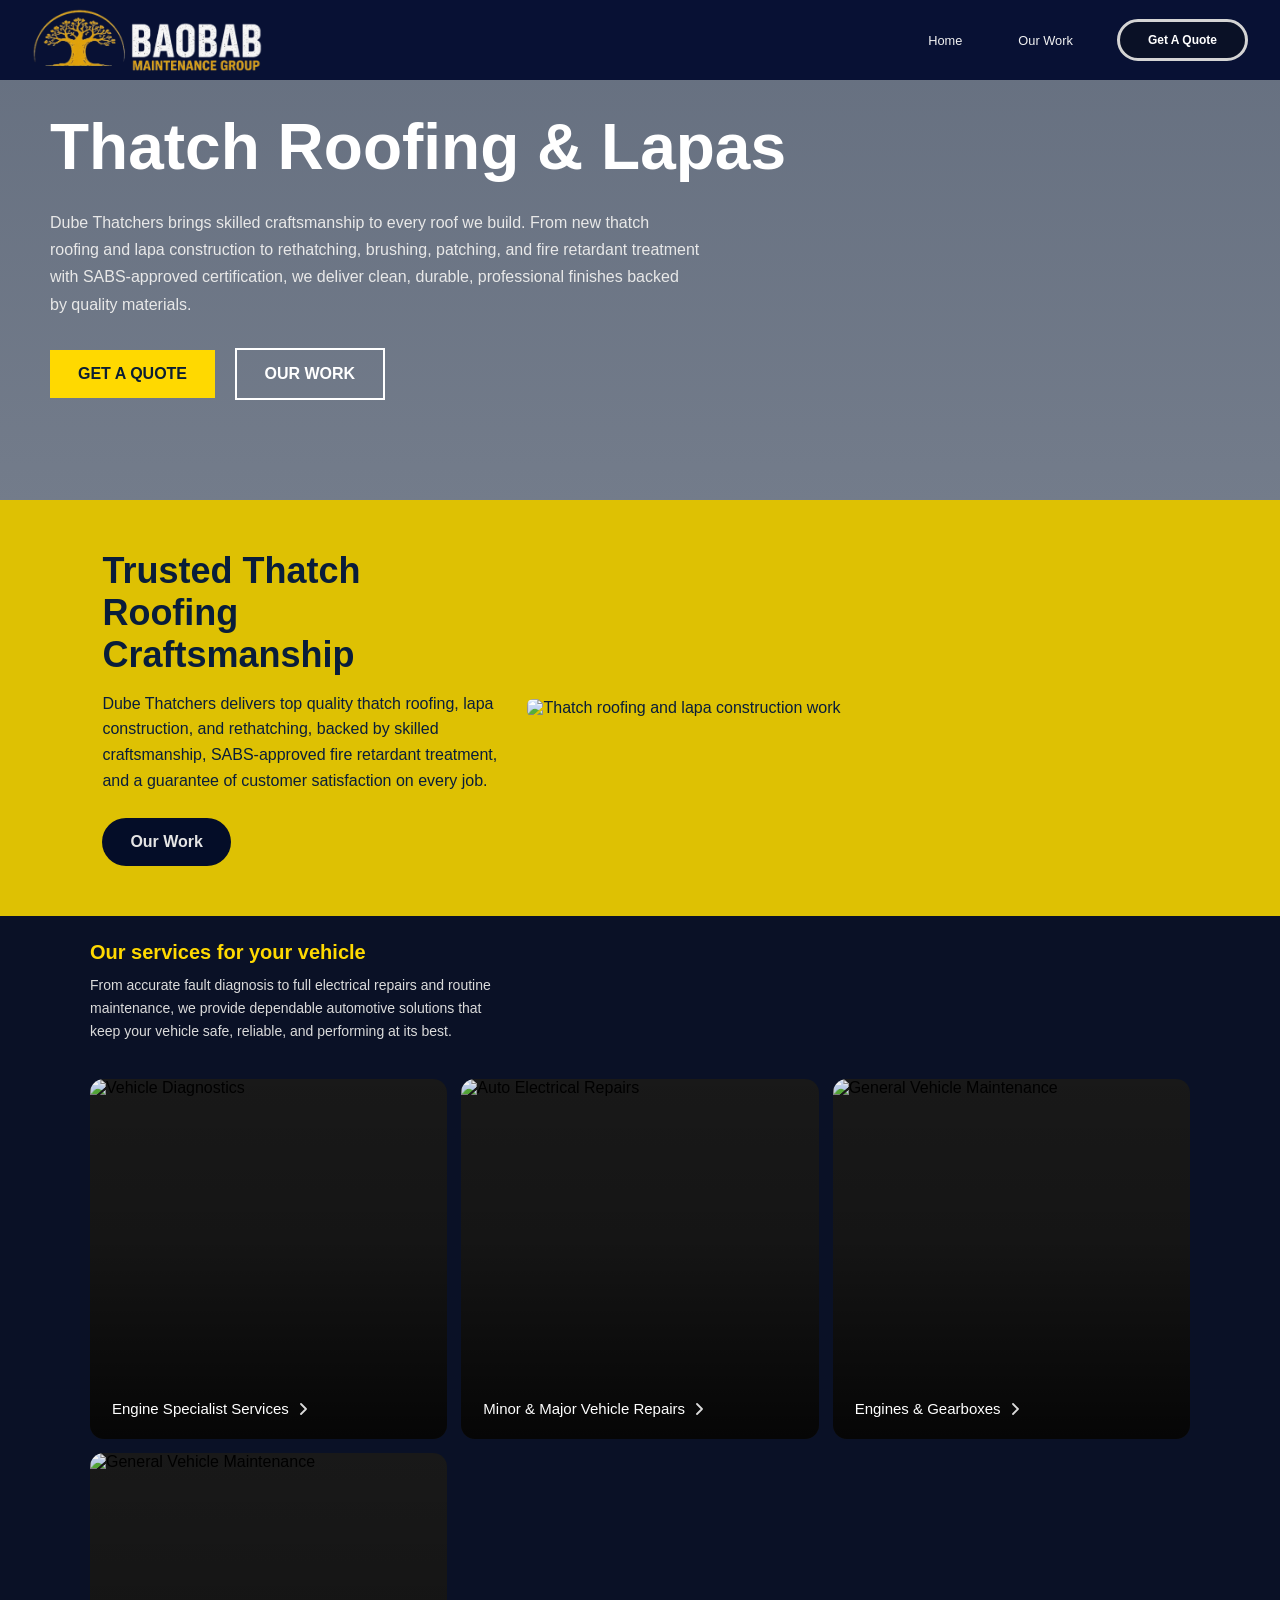
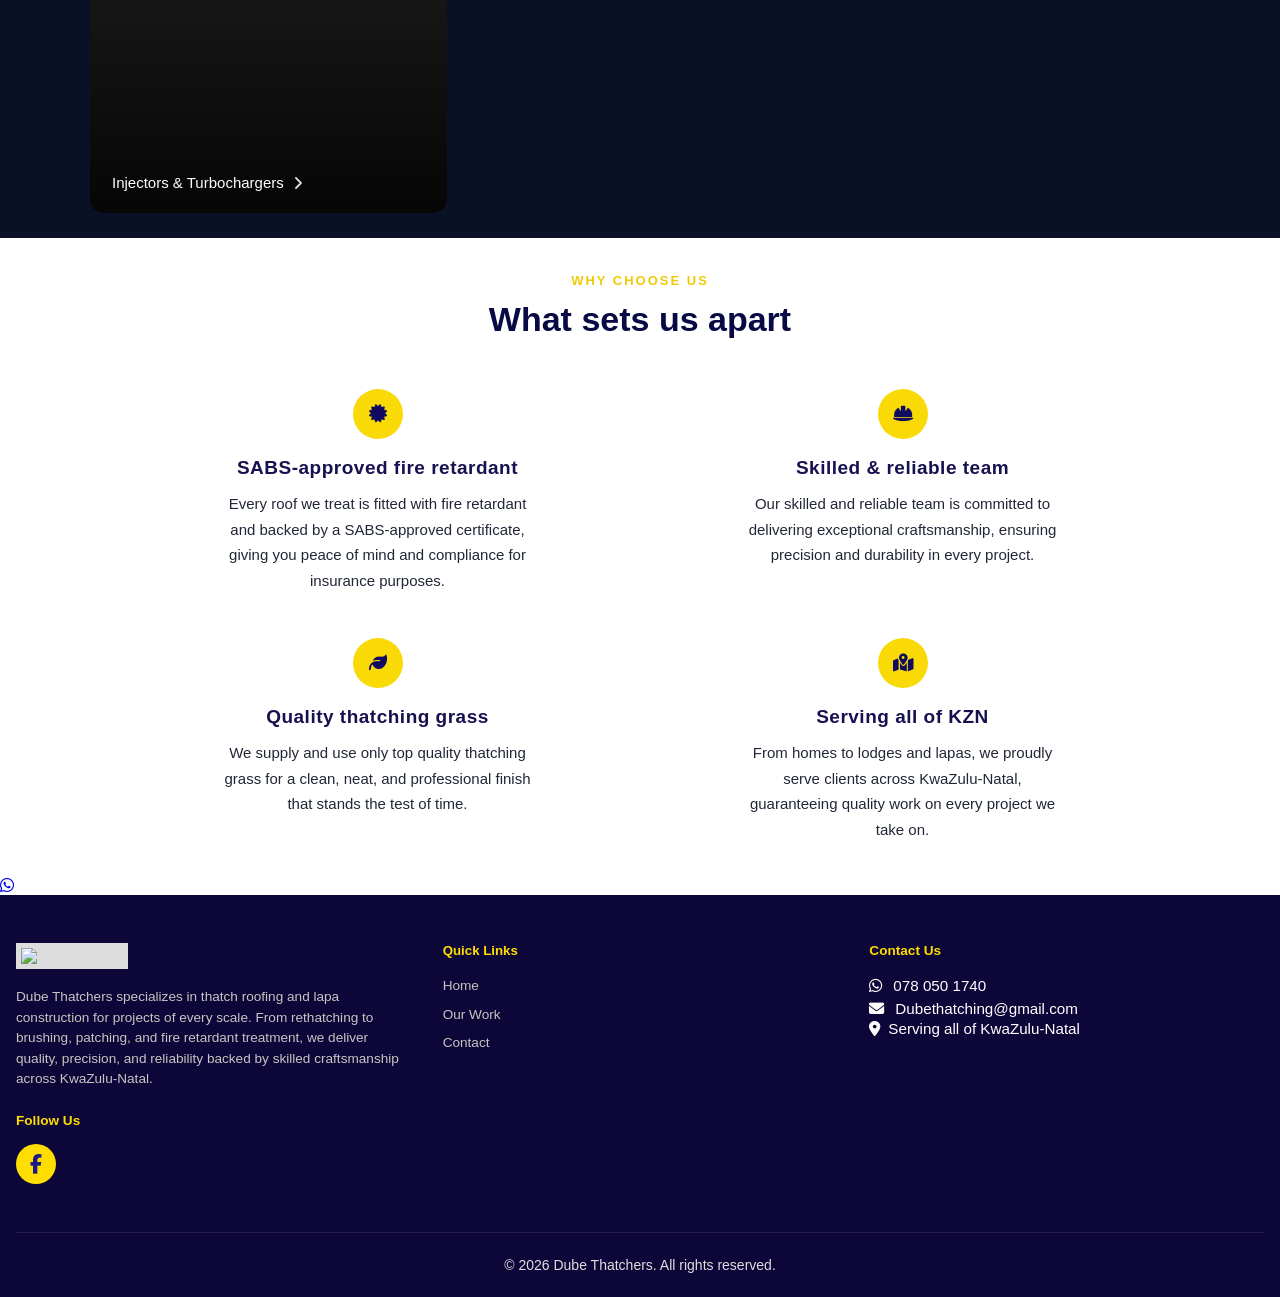
==== index.html @ 826f7431 "hyuw" ====
<!DOCTYPE html>
<html lang="en">
<head>
    <meta charset="UTF-8">
    <meta name="viewport" content="width=device-width, initial-scale=1.0">
    <title>Baobab Maintenance Group| Gauteng </title>
    <link rel="stylesheet" href="https://cdnjs.cloudflare.com/ajax/libs/font-awesome/6.5.0/css/all.min.css">
    <link rel="stylesheet" href="styles.css">
</head>
<body>
 
    <nav>
        <div class="logo">
            <img src="blogo.png" alt="Logo">
            <span class="logo-title"></span>
          </div>
      
        <button class="menu-toggle" id="toggle" aria-label="Toggle menu">
          <span>Menu</span>
          <div class="bars">
            <span></span>
            <span></span>
            <span></span>
          </div>
        </button>
      
        <div class="nav-links" id="navLinks">
           <a href="index.html">Home <i class="fa fa-angle-right"></i></a>
            <a href="services.html">Our Work<i class="fa fa-angle-right"></i></a>
            <div class="nav-cta-wrap">
              <a href="contact.html" class="nav-cta"> Get A Quote </a>
            </div>
          </div>
      </nav>

      



      
      
      <section class="hero">
        <div>
     
      </div>
      
        <h1>Thatch Roofing & Lapas</h1>
        <p>Dube Thatchers brings skilled craftsmanship to every roof we build. From new thatch roofing and lapa construction to rethatching, brushing, patching, and fire retardant treatment with SABS-approved certification, we deliver clean, durable, professional finishes backed by quality materials. </p>
        <div class="hero-btns">
          <a href="contact.html" class="btn btn-fill">GET A QUOTE</a>
          <a href="projects.html" class="btn btn-line">OUR WORK</a>
        </div>
      </section>
      
      <section class="stats">
        <div class="stats-left">
          <h2>Trusted Thatch Roofing Craftsmanship</h2>
          <p>Dube Thatchers delivers top quality thatch roofing, lapa construction, and rethatching, backed by skilled craftsmanship, SABS-approved fire retardant treatment, and a guarantee of customer satisfaction on every job.</p>
          <a href="projects.html" class="btn btn-fill" style="background:#040d28;color:#e5e5e5; border-radius: 25px;;">Our Work</a>
        </div>
        <div class="stats-right">
          <img src="wbg3.webp" alt="Thatch roofing and lapa construction work">
        </div>
      </section>
     














      
  


<style>
    
    
    
    .magic
     {
      
   background: #0a1126;
      padding: 25px 25px;
    }

    .services-section {
      max-width: 1100px;
      margin: 0 auto;
    }

    .services-eyebrow {
      font-size: 11px;
      font-weight: 500;
      letter-spacing: 0.12em;
      text-transform: uppercase;
      color: #5c5c5c;
      margin-bottom: 8px;
    }

    .services-heading {
      font-size: 20px;
      font-weight: 600;
      color: #ffd900;
      margin-bottom: 10px;
    }

    .services-desc {
      font-size: 14px;
      color: #dbdbdb;
      max-width: 420px;
      line-height: 1.65;
      margin-bottom: 36px;
    }

    .cards-grid {
      display: grid;
      grid-template-columns: repeat(3, 1fr);
      gap: 14px;
    }

    .card {
      position: relative;
      border-radius: 14px;
      overflow: hidden;
      height: 360px;
      cursor: pointer;
      background: #1a1a1a;
    }

    .card img {
      width: 100%;
      height: 100%;
      object-fit: cover;
      display: block;
      transition: transform 0.4s ease;
    }

    .card:hover img {
      transform: scale(1.04);
    }

    .card-overlay {
      position: absolute;
      inset: 0;
      background: linear-gradient(
        to top,
        rgba(0, 0, 0, 0.78) 0%,
        rgba(0, 0, 0, 0.20) 55%,
        rgba(0, 0, 0, 0.05) 100%
      );
    }

    .card-label {
      position: absolute;
      bottom: 22px;
      left: 22px;
      right: 22px;
    }

    .card-label span {
      font-size: 15px;
      font-weight: 500;
      color: #fff;
      display: flex;
      align-items: center;
      gap: 6px;
    }

    .card-label span svg {
      flex-shrink: 0;
      opacity: 0.85;  
    }

    /* Responsive */
    @media (max-width: 900px) {
      .cards-grid {
        grid-template-columns: repeat(2, 1fr);
      }
    }

    @media (max-width: 580px) {
      .cards-grid {
        grid-template-columns: 1fr;
      }

      .card {
        height: 230px;
      }

      .services-heading {
        font-size: 22px;
      }
    }

</style>

<div class="magic">
  
      <section class="services-section">
      
        <h2 class="services-heading">Our services for your vehicle</h2>
        <p class="services-desc">From accurate fault diagnosis to full electrical repairs and routine maintenance, we provide dependable automotive solutions that keep your vehicle safe, reliable, and performing at its best.</p>
    
        <div class="cards-grid">
    
          <!-- Card 1 -->
          <div class="card">
            <img src="assets/enginespecialist.jpg" alt="Vehicle Diagnostics" />
            <div class="card-overlay"></div>
            <div class="card-label">
              <span>
                Engine Specialist Services
                <svg width="16" height="16" viewBox="0 0 16 16" fill="none" xmlns="http://www.w3.org/2000/svg">
                  <path d="M6 3l5 5-5 5" stroke="#fff" stroke-width="1.8" stroke-linecap="round" stroke-linejoin="round"/>
                </svg>
              </span>
            </div>
          </div>
    
          <!-- Card 2 -->
          <div class="card">
            <img src="assets/majorminor.jpg" alt="Auto Electrical Repairs" />
            <div class="card-overlay"></div>
            <div class="card-label">
              <span>
                Minor & Major Vehicle Repairs
                <svg width="16" height="16" viewBox="0 0 16 16" fill="none" xmlns="http://www.w3.org/2000/svg">
                  <path d="M6 3l5 5-5 5" stroke="#fff" stroke-width="1.8" stroke-linecap="round" stroke-linejoin="round"/>
                </svg>
              </span>
            </div>
          </div>
    
          <!-- Card 3 -->
          <div class="card">
            <img src="assets/gearboxesand.jpg" alt="General Vehicle Maintenance" />
            <div class="card-overlay"></div>
            <div class="card-label">
              <span>
                Engines & Gearboxes
                <svg width="16" height="16" viewBox="0 0 16 16" fill="none" xmlns="http://www.w3.org/2000/svg">
                  <path d="M6 3l5 5-5 5" stroke="#fff" stroke-width="1.8" stroke-linecap="round" stroke-linejoin="round"/>
                </svg>
              </span>
            </div>
          </div>

           <!-- Card 3 -->
           <div class="card">
            <img src="assets/injectorsand.jpg" alt="General Vehicle Maintenance" />
            <div class="card-overlay"></div>
            <div class="card-label">
              <span>
                Injectors & Turbochargers
                <svg width="16" height="16" viewBox="0 0 16 16" fill="none" xmlns="http://www.w3.org/2000/svg">
                  <path d="M6 3l5 5-5 5" stroke="#fff" stroke-width="1.8" stroke-linecap="round" stroke-linejoin="round"/>
                </svg>
              </span>
            </div>
          </div>
    
        </div>
      </section>
</div>





<style>
    
      
    .why-section {
      background: #ffffff;
      width: 100%;
      padding: 35px 20px;
    }
  
    .why-container {
      max-width: 1000px;
      margin: 0 auto;
      text-align: center;
    }
  
    .why-eyebrow {
      color: rgb(240, 202, 9) ;
      font-size: 13px;
      font-weight: bold;
      letter-spacing: 2px;
      text-transform: uppercase;
      margin: 0 0 12px;
    }
  
    .why-title {
      color: #080a44;
      font-size: 34px;
      font-weight: 700;
      margin: 0 0 50px;
    }
  
    .why-grid {
      display: grid;
      grid-template-columns: minmax(0, 1fr) minmax(0, 1fr);
      gap: 45px 50px;
    }
  
    .why-icon {
      width: 50px;
      height: 50px;
      border-radius: 50%;
      background: rgb(249, 217, 6);
      display: flex;
      align-items: center;
      justify-content: center;
      margin: 0 auto 18px;
    }
  
    .why-icon i {
      font-size: 18px;
      color: #100b61;
    }
  
    .why-card-title {
      color: rgb(23, 17, 80) ;
      font-size: 19px;
      font-weight: 700;
      letter-spacing: 0.5px;
      margin: 0 0 12px;
    }
  
    .why-card-text {
      color: #222737;
      font-size: 15px;
      line-height: 1.7;
      max-width: 320px;
      margin: 0 auto;
    }
  
    @media (max-width: 768px) {
      .why-grid {
        grid-template-columns: 1fr;
      }
  
      .why-title {
        font-size: 26px;
      }
    }
  </style>

  
<section class="why-section">
    <div class="why-container">
      <p class="why-eyebrow">Why choose us</p>
      <h2 class="why-title">What sets us apart</h2>
  
      <div class="why-grid">
        <div class="why-card">
          <div class="why-icon"><i class="fas fa-certificate"></i></div>
          <h3 class="why-card-title">SABS-approved fire retardant</h3>
          <p class="why-card-text">Every roof we treat is fitted with fire retardant and backed by a SABS-approved certificate, giving you peace of mind and compliance for insurance purposes.</p>
        </div>
  
        <div class="why-card">
          <div class="why-icon"><i class="fas fa-hard-hat"></i></div>
          <h3 class="why-card-title">Skilled & reliable team</h3>
          <p class="why-card-text">Our skilled and reliable team is committed to delivering exceptional craftsmanship, ensuring precision and durability in every project.</p>
        </div>
  
        <div class="why-card">
          <div class="why-icon"><i class="fas fa-leaf"></i></div>
          <h3 class="why-card-title">Quality thatching grass</h3>
          <p class="why-card-text">We supply and use only top quality thatching grass for a clean, neat, and professional finish that stands the test of time.</p>
        </div>
  
        <div class="why-card">
          <div class="why-icon"><i class="fas fa-map-marked-alt"></i></div>
          <h3 class="why-card-title">Serving all of KZN</h3>
          <p class="why-card-text">From homes to lodges and lapas, we proudly serve clients across KwaZulu-Natal, guaranteeing quality work on every project we take on.</p>
        </div>
      </div>
    </div>
  </section>


      
     











































  <a href="https://wa.me/27780501740" target="_blank" class="whatsapp-widget" aria-label="Chat on WhatsApp">
    <i class="fa-brands fa-whatsapp"></i>
  </a>

  <footer class="footer">
    <div class="footer-container">
        
        <!-- Company Info -->
        <div class="footer-section">
          <div class="foo">
            <div class="foo-icon"><img src="dube-logo.png"></div> 
          </div>
  
          <style>
            .foo {
              display: flex;
              align-items: center;
            }
  
            .foo-icon img {
                padding:5px;
              width: 7rem;
             background-color: #dddddd;
              display: flex;
              align-items: center;
              justify-content: center;
            }
          </style>
  
          <br>
  
          <p>
            Dube Thatchers specializes in thatch roofing and lapa construction for projects of every scale.
            From rethatching to brushing, patching, and fire retardant treatment, we deliver quality, precision, and reliability backed by skilled craftsmanship across KwaZulu-Natal.
          </p>
          
          <h3 style="margin-top: 1.5rem;">Follow Us</h3>
          <div class="social-links">
            <a href="PASTE_FACEBOOK_URL_HERE" target="_blank" class="social-icon" aria-label="Facebook">
              <i class="fa-brands fa-facebook-f"></i>
            </a>
          </div>
        </div>
  
        <!-- Quick Links -->
        <div class="footer-section-lu">
          <h5>Quick Links</h5>
          <br>
          <div class="footer-links">
            <a href="index.html">Home</a>
            <a href="projects.html">Our Work</a>
            <a href="contact.html">Contact</a>
          </div>
        </div>
  
        <!-- Contact Info -->
        <div class="footer-section">
          <h3>Contact Us</h3>
          <div class="contact-inf">
  
            <div class="contact-item">
              <span><i class="fa-brands fa-whatsapp"></i></span>
              <a class="col" href="https://wa.me/27780501740">078 050 1740</a>
            </div>
  
            <div class="contact-item">
              <span><i class="fa-solid fa-envelope"></i></span>
              <a class="col" href="mailto:Dubethatching@gmail.com">Dubethatching@gmail.com</a>
            </div>

            <div class="contact-item">
              <span><i class="fa-solid fa-location-dot"></i></span>
              <span>Serving all of KwaZulu-Natal</span>
            </div>
  
          </div>
        </div>
    </div>
  
    <div class="footer-bottom">
      <p>&copy; 2026 Dube Thatchers. All rights reserved.</p>
    </div>  

  </footer>




    <script src="scripts.js"></script>
</body>
</html>
---- styles.css ----
* { 
    margin: 0; 
    padding: 0; 
    box-sizing: border-box; 
  }
  
  body { font-family: Arial, Helvetica, sans-serif; }
      
  /* HERO */
  .hero {
    background: linear-gradient(rgba(20, 35, 60, 0.653), rgba(20, 35, 60, 0.596)), url("dubebg.webp") center/cover no-repeat;
    color:#fff;
    padding: 100px 50px;
    
  }
  .hero-tag { color:#f6b93b; font-size:22px; font-weight:bold; }
  .hero-tag span { color:#fff; }
  .hero h1 { font-size:64px; margin:10px 0 25px; }
  .hero p { font-size:16px; line-height:1.7; max-width:650px; color:#e8e8e8; }

  .hero-btns { margin-top:30px; }
  .btn { display:inline-block; 
      padding:15px 28px; 
      margin-right:15px;
       font-weight:bold; 
       text-decoration:none;
       }
  .btn-fill {
     background:rgb(255, 217, 0);
     color:#0b1e34; 
    }
  .btn-line { border:2px solid #fff; color:#fff; }

  /* STATS */
  .stats { background:rgb(222, 193, 3); color:#091d3a; display:flex; flex-wrap:wrap; align-items:center; padding:50px 8%; }
  .stats-left { flex:1 1 300px; padding-right:30px; }
  .stats-left h4 { font-size:20px; margin-bottom:10px; }
  .stats-left h2 { font-size:36px; margin-bottom:15px; }
  .stats-left p { line-height:1.6; max-width:400px; margin-bottom:25px; }
  .stats-right { flex:2 1 400px; }

  .stats-right img { width:65%; 
      height:auto;
      
       object-fit:cover; 
       display:block; 
       border-radius:6px; 
      }

  /* MOBILE */
  @media (max-width:768px) {
    .hero { padding:90px 25px;}
    .hero h1 { font-size:38px; }
    .hero-btns .btn {
       padding:13px 23px;
        font-size:13px; 
        margin-right:10px;
        border-radius: 25px;
       }
    .stats { flex-direction:column; padding:40px 6%; }
    .stats-right { display:none; }
  }













    nav {
        background:rgb(8, 17, 52);
        padding: 0 32px;
        display: flex;
        align-items: center;
        width: 100%;
        justify-content: space-between;
        height: 80px;
        position: fixed;
        z-index: 1000;
      }
      
      .logo {
        display: flex;
        align-items: center;
        gap: 15px;
      }
      
      .logo img {
        height:4rem;
        width: auto;
        display: block;
      }
      
      .logo-title {
        font-size: 0.80rem;
        font-weight: 700;
        color:#ffffff;
        letter-spacing: 0.08em;
        text-transform:capitalize;
      }
      
      .menu-toggle {
        display: flex;
        align-items: center;
        gap: 10px;
        background: none;
        border: none;
        cursor: pointer;
        font-size: 0.75rem;
        font-weight: 700;
        color:#e2e2e2;
        letter-spacing: 0.03em;
      }
      
      .menu-toggle .bars {
        display: flex;
        flex-direction: column;
        gap: 5px;
      }
      
      .menu-toggle .bars span {
        display: block;
        width: 22px;
        height: 3px;
        background: #d1d1d2;
        transition: all 0.3s ease;
      }
      
      .menu-toggle.open .bars span:nth-child(1) {
        transform: translateY(7.5px) rotate(45deg);
      }
      .menu-toggle.open .bars span:nth-child(2) {
        opacity: 0;
      }
      .menu-toggle.open .bars span:nth-child(3) {
        transform: translateY(-7.5px) rotate(-45deg);
      }
      
      .nav-links {
        display: grid;
        grid-template-rows: 0fr;
        flex-direction: column;
        background: rgb(8, 17, 52);
        position: absolute;
        color: #fdfdfd;
        top: 70px;
        left: 0;
        right: 0;
        z-index: 100;
        opacity: 0;
        overflow: hidden;
        pointer-events: none;
        transition: grid-template-rows 0.4s cubic-bezier(0.4, 0, 0.2, 1),
                    opacity 0.4s cubic-bezier(0.4, 0, 0.2, 1);
      }
      
      .nav-links.open {
        grid-template-rows: 1fr;
        opacity: 1;
        pointer-events: auto;
      }
      
      .nav-links a:not(.nav-cta) {
        display: flex;
        justify-content: space-between;
        align-items: center;
        margin: 0 28px;
        padding: 18px 0;
        color: #f2f2f2;
        text-decoration: none;
        font-weight: 500;
        font-size: 0.80rem;
        
        transition: color 0.2s;
      }
      
      .nav-links a:not(.nav-cta):last-of-type {
        border-bottom: none;
      }
      
      .nav-links a:not(.nav-cta):hover {
        color: rgb(85, 58, 27) ;
      }
      
      .nav-links a:not(.nav-cta):hover i {
        opacity: 1;
        color: rgb(85, 58, 27) ;
      }
      
      .nav-links a:not(.nav-cta) i {
        font-size: 0.9rem;
        color: #02162e;
        opacity: 0.4;
        transition: opacity 0.2s, color 0.2s;
      }
      
      .nav-cta-wrap {
        padding: 24px 28px;
        display: flex;
        justify-content: center;
      }
      
      .nav-cta {
        background: #0a1126;
        color: #ffffff !important;
        border: 3px solid #d4d4d4;
        padding: 11px 28px !important;
        border-radius: 999px !important;
        font-size: 0.75rem !important;
        font-weight: 700 !important;
        text-decoration: none;
        transition: background 0.2s ease, transform 0.15s ease !important;
        display: inline-block;
      }
      
      .nav-cta:hover {
        background:rgb(117, 93, 66) ;
      }
      
      
          @media (min-width: 768px) {
        .menu-toggle {
          display: none;
        }
      
        .nav-links {
          display: flex;
          flex-direction: row;
          align-items: center;
          position: static;
          background: transparent;
          opacity: 1;
          visibility: visible;
          max-height: none;
          grid-template-rows: unset;
          overflow: visible;
          pointer-events: auto;
          transition: none;
        }
      
      
        .nav-links a::after {
          margin: 0;
          padding: 0 16px;
          color: #02162e;
          border-bottom: none;
          font-size: 0.85rem;
        }
      
        .nav-links a:not(.nav-cta) i {
          display: none;
        }
      
        .nav-links a:not(.nav-cta):hover {
          color: #5e954c;
          opacity: 1;
        }
      
        .nav-cta-wrap {
          padding: 0 0 0 16px;
        }
      
        .nav-cta {
          padding: 10px 22px;
          font-size: 0.8rem;
        }
      }































































  


  /* ===== FOOTER STYLES ===== */
  /* ===== FOOTER STYLES ===== */
   /* ===== FOOTER STYLES ===== */
    /* ===== FOOTER STYLES ===== */
     /* ===== FOOTER STYLES ===== */
      /* ===== FOOTER STYLES ===== */
      .footer {
        background:rgb(13, 6, 56);
        color: rgb(255, 221, 0);
        padding: 3rem 1rem 1.5rem;
    }
    
    .footer-container {
        max-width: 1280px;
        margin: 0 auto;
        display: grid;
        grid-template-columns: 1fr;
        gap: 2rem;
    }
    
    .footer-section h3 {
        color: rgb(255, 221, 0);
        font-size: 0.85rem;
        margin-bottom: 1rem;
    }
    
    .footer-section p,
    .footer-section-lu a {
        color: rgb(199, 198, 194);
        line-height: 1.5;
        text-decoration: none;
        font-size: 0.85rem;
    }
    
    .footer-section a:hover {
        color: rgb(16, 20, 45);
    }
    
    .footer-links {

        display: flex;
        flex-direction: column;
        gap: 0.5rem;
        
    }
    
    .contact-info {
      
        display: flex;
        flex-direction: column;
        gap: 0.75rem;
        font-size: 0.95rem;
    }
    
    .contact-item {
      color: rgb(255, 255, 255);
        font-size: 0.95rem;
        display: flex;
        align-items: center;
        gap: 0.5rem;
    }
    .col{
      padding:3px;
      text-decoration: none;
      color: rgb(255, 255, 255);
    }
    .emergency-number {
 
        font-size: 1rem;
        font-weight: bold;
        color:rgb(19, 9, 87);
        margin-top: 0.5rem;
    }
    
    /* Social Links Styles */
    .social-links {
        display: flex;
        gap: 1rem;
        margin-top: 0.5rem;
    }
    
    .social-icon {
        display: flex;
        align-items: center;
        justify-content: center;
        width: 40px;
        height: 40px;
        border-radius: 50%;
        background: rgb(255, 221, 0);
        color: rgb(24, 29, 134) ;
        transition: all 0.3s ease;
        text-decoration: none;
    }
    
    .social-icon:hover {
        background:rgb(20, 20, 20);
        color: rgb(255, 255, 255);
        transform: translateY(-3px);
    }
    
    .social-icon i {
        font-size: 1.2rem;
    }
    
    .footer-bottom {
        margin-top: 3rem;
        padding-top: 1.5rem;
        border-top: 1px solid rgba(255, 255, 255, 0.1);
        text-align: center;
        color:  rgb(223, 223, 223);
        font-size: 0.875rem;
    }
    
    /* ===== RESPONSIVE ===== */
    @media (min-width: 768px) {
        .footer-container {
            grid-template-columns: repeat(3, 1fr);
        }
    }
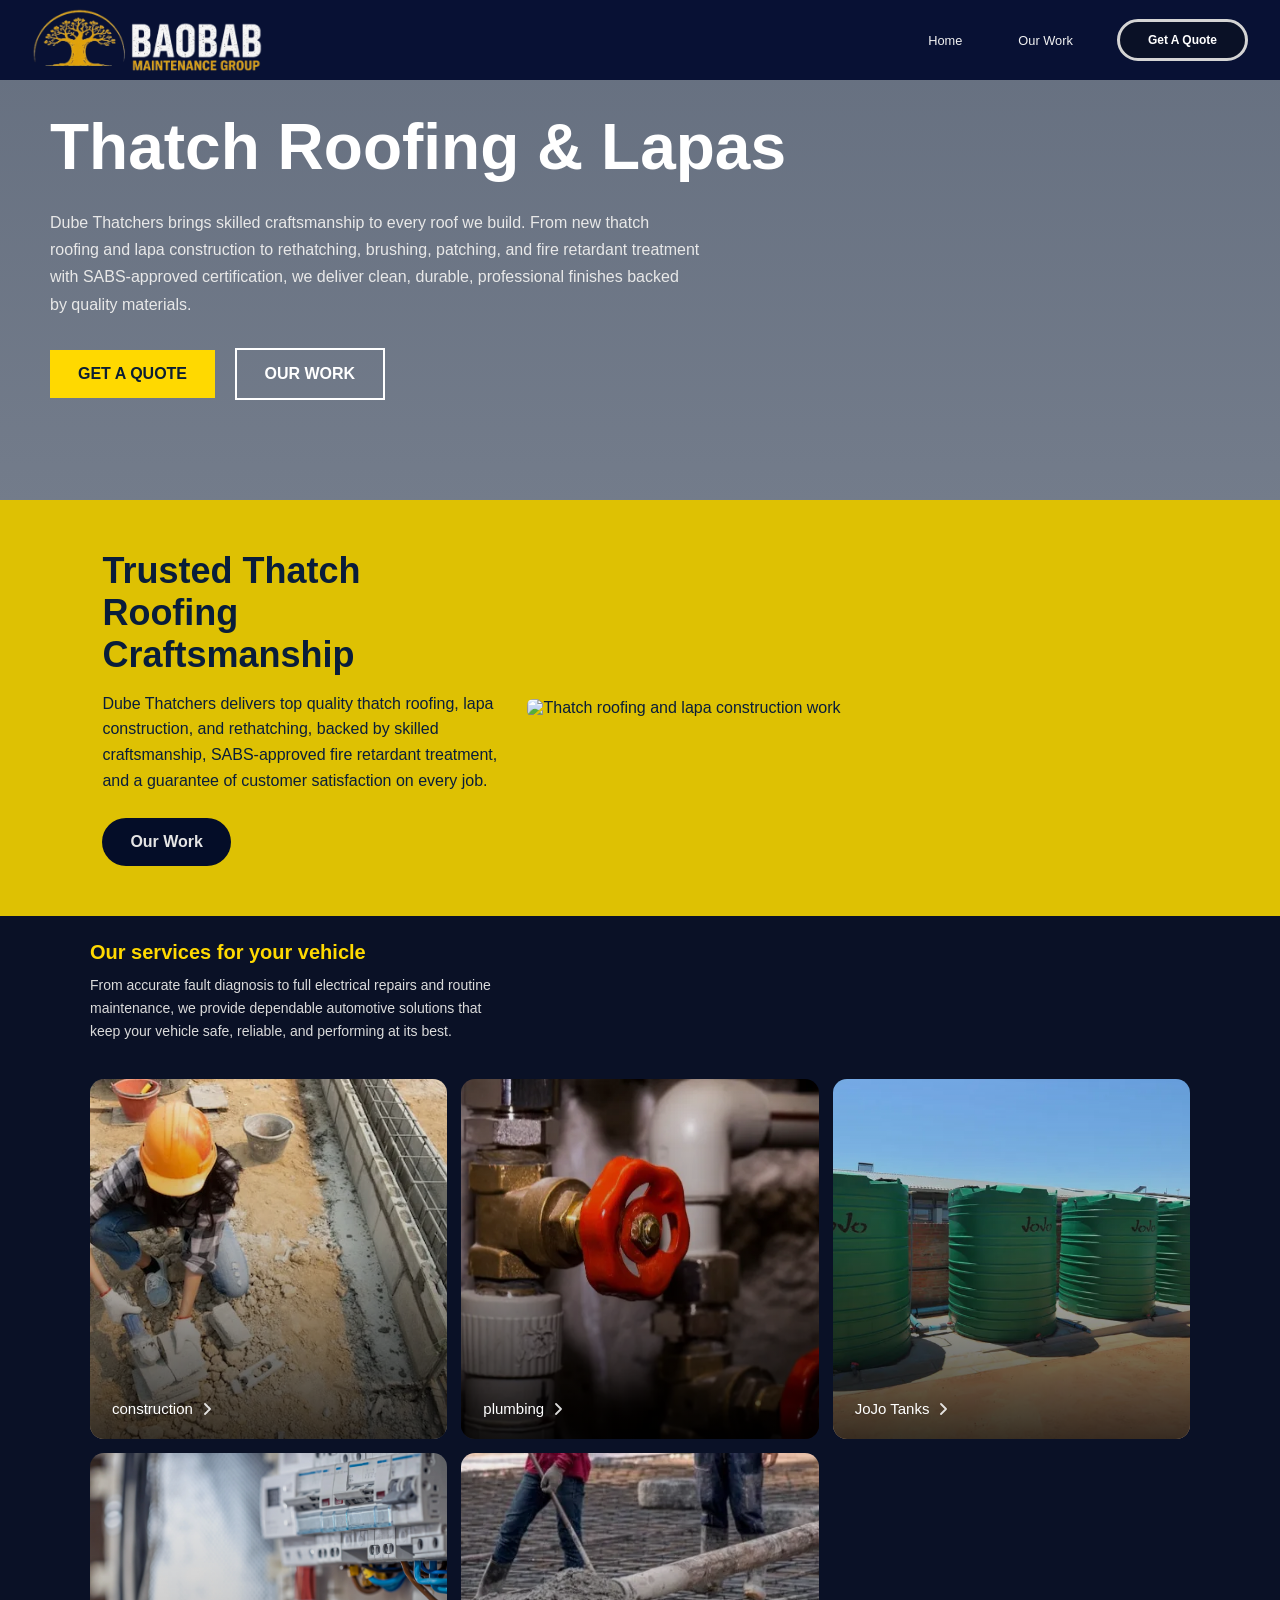
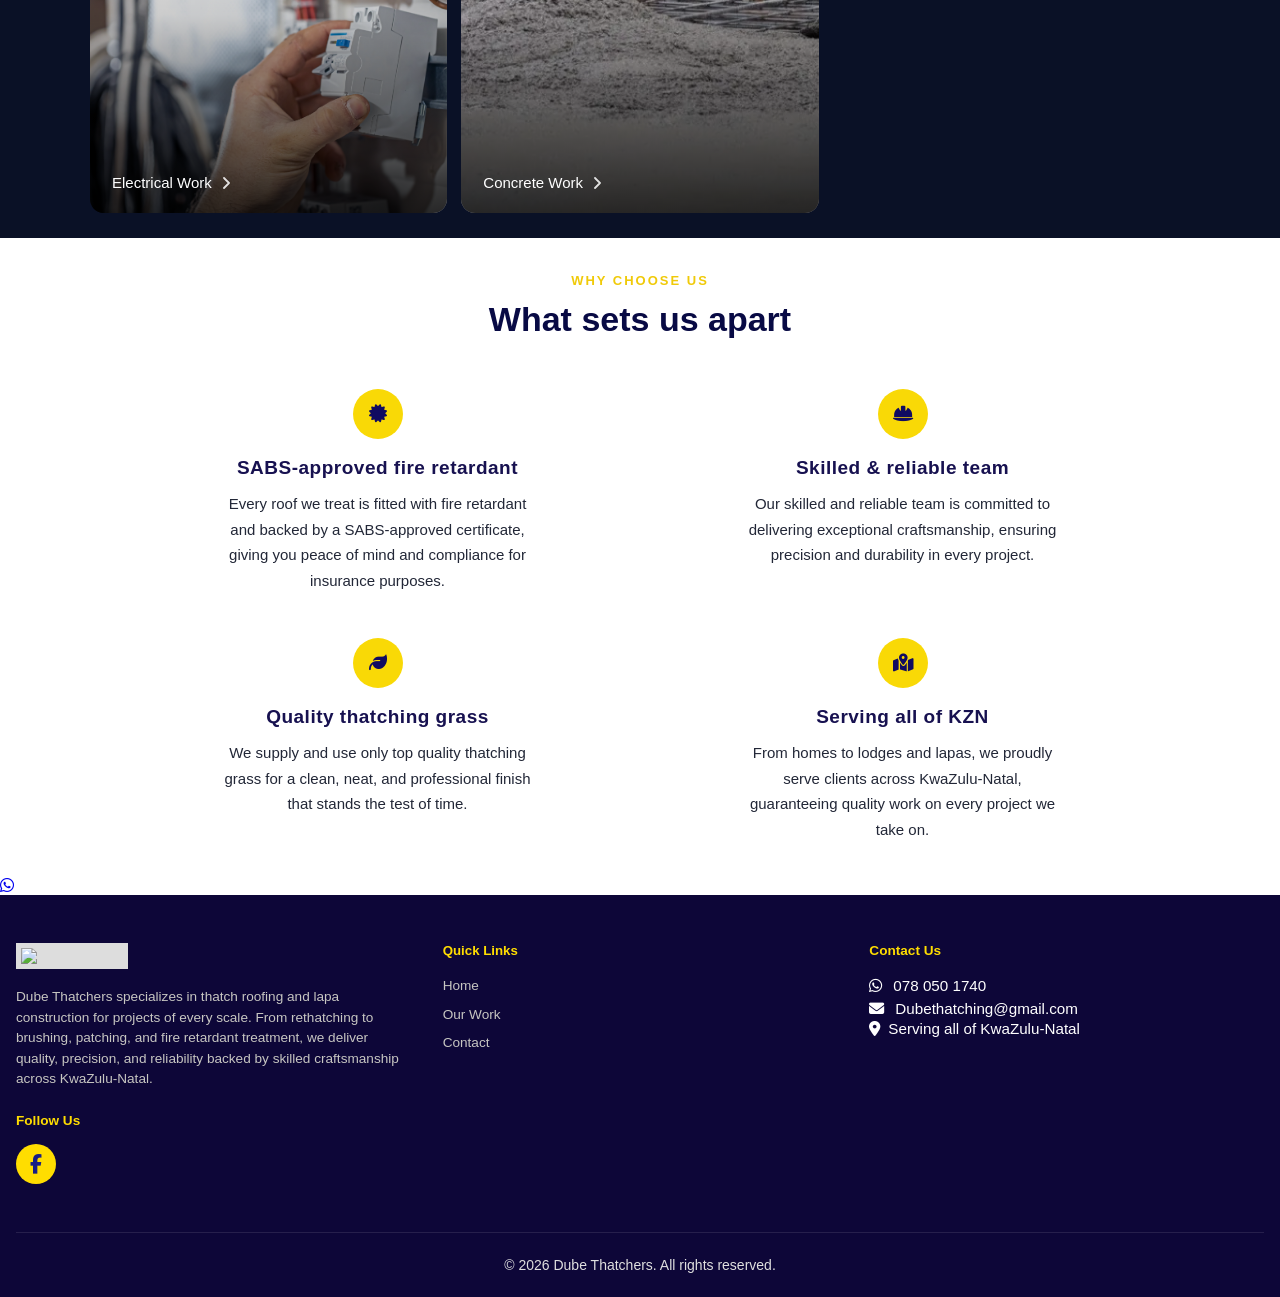
==== commit 569d69d2: "huty" ====
--- a/index.html
+++ b/index.html
@@ -214,11 +214,11 @@
     
           <!-- Card 1 -->
           <div class="card">
-            <img src="assets/enginespecialist.jpg" alt="Vehicle Diagnostics" />
+            <img src="constructionn.webp" alt="Vehicle Diagnostics" />
             <div class="card-overlay"></div>
             <div class="card-label">
               <span>
-                Engine Specialist Services
+                construction
                 <svg width="16" height="16" viewBox="0 0 16 16" fill="none" xmlns="http://www.w3.org/2000/svg">
                   <path d="M6 3l5 5-5 5" stroke="#fff" stroke-width="1.8" stroke-linecap="round" stroke-linejoin="round"/>
                 </svg>
@@ -228,25 +228,28 @@
     
           <!-- Card 2 -->
           <div class="card">
-            <img src="assets/majorminor.jpg" alt="Auto Electrical Repairs" />
+            <img src="plumbing.webp" alt="Auto Electrical Repairs" />
             <div class="card-overlay"></div>
             <div class="card-label">
               <span>
-                Minor & Major Vehicle Repairs
+                plumbing
                 <svg width="16" height="16" viewBox="0 0 16 16" fill="none" xmlns="http://www.w3.org/2000/svg">
                   <path d="M6 3l5 5-5 5" stroke="#fff" stroke-width="1.8" stroke-linecap="round" stroke-linejoin="round"/>
                 </svg>
               </span>
             </div>
           </div>
-    
-          <!-- Card 3 -->
+                  
+
+
+
+
           <div class="card">
-            <img src="assets/gearboxesand.jpg" alt="General Vehicle Maintenance" />
+            <img src="Water-tanks-jojo.webp" alt="General Vehicle Maintenance" />
             <div class="card-overlay"></div>
             <div class="card-label">
               <span>
-                Engines & Gearboxes
+                JoJo Tanks
                 <svg width="16" height="16" viewBox="0 0 16 16" fill="none" xmlns="http://www.w3.org/2000/svg">
                   <path d="M6 3l5 5-5 5" stroke="#fff" stroke-width="1.8" stroke-linecap="round" stroke-linejoin="round"/>
                 </svg>
@@ -254,13 +257,28 @@
             </div>
           </div>
 
-           <!-- Card 3 -->
-           <div class="card">
-            <img src="assets/injectorsand.jpg" alt="General Vehicle Maintenance" />
+
+          <!-- Card 3 -->
+          <div class="card">
+            <img src="electrica.webp" alt="General Vehicle Maintenance" />
             <div class="card-overlay"></div>
             <div class="card-label">
               <span>
-                Injectors & Turbochargers
+                Electrical Work
+                <svg width="16" height="16" viewBox="0 0 16 16" fill="none" xmlns="http://www.w3.org/2000/svg">
+                  <path d="M6 3l5 5-5 5" stroke="#fff" stroke-width="1.8" stroke-linecap="round" stroke-linejoin="round"/>
+                </svg>
+              </span>
+            </div>
+          </div>
+
+           <!-- Card 3 -->
+           <div class="card">
+            <img src="concrete1.webp" alt="General Vehicle Maintenance" />
+            <div class="card-overlay"></div>
+            <div class="card-label">
+              <span>
+                Concrete Work
                 <svg width="16" height="16" viewBox="0 0 16 16" fill="none" xmlns="http://www.w3.org/2000/svg">
                   <path d="M6 3l5 5-5 5" stroke="#fff" stroke-width="1.8" stroke-linecap="round" stroke-linejoin="round"/>
                 </svg>
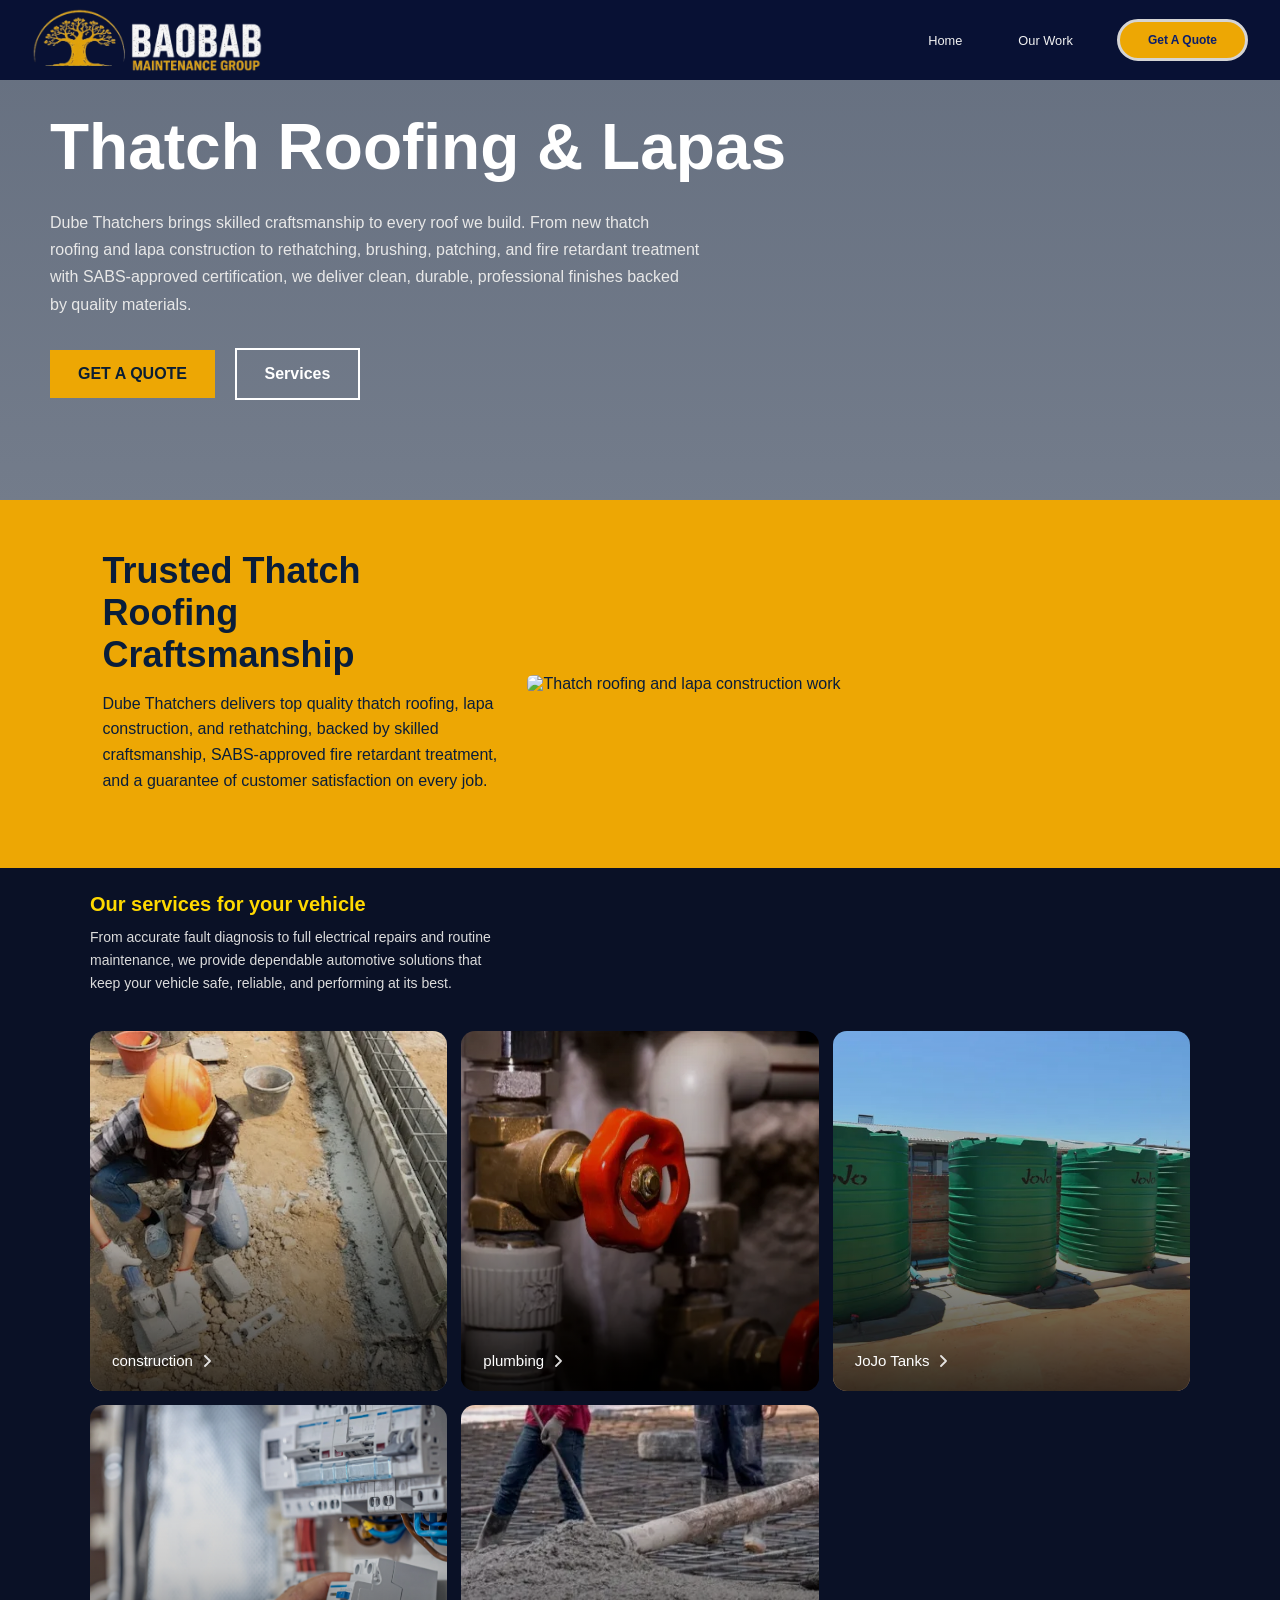
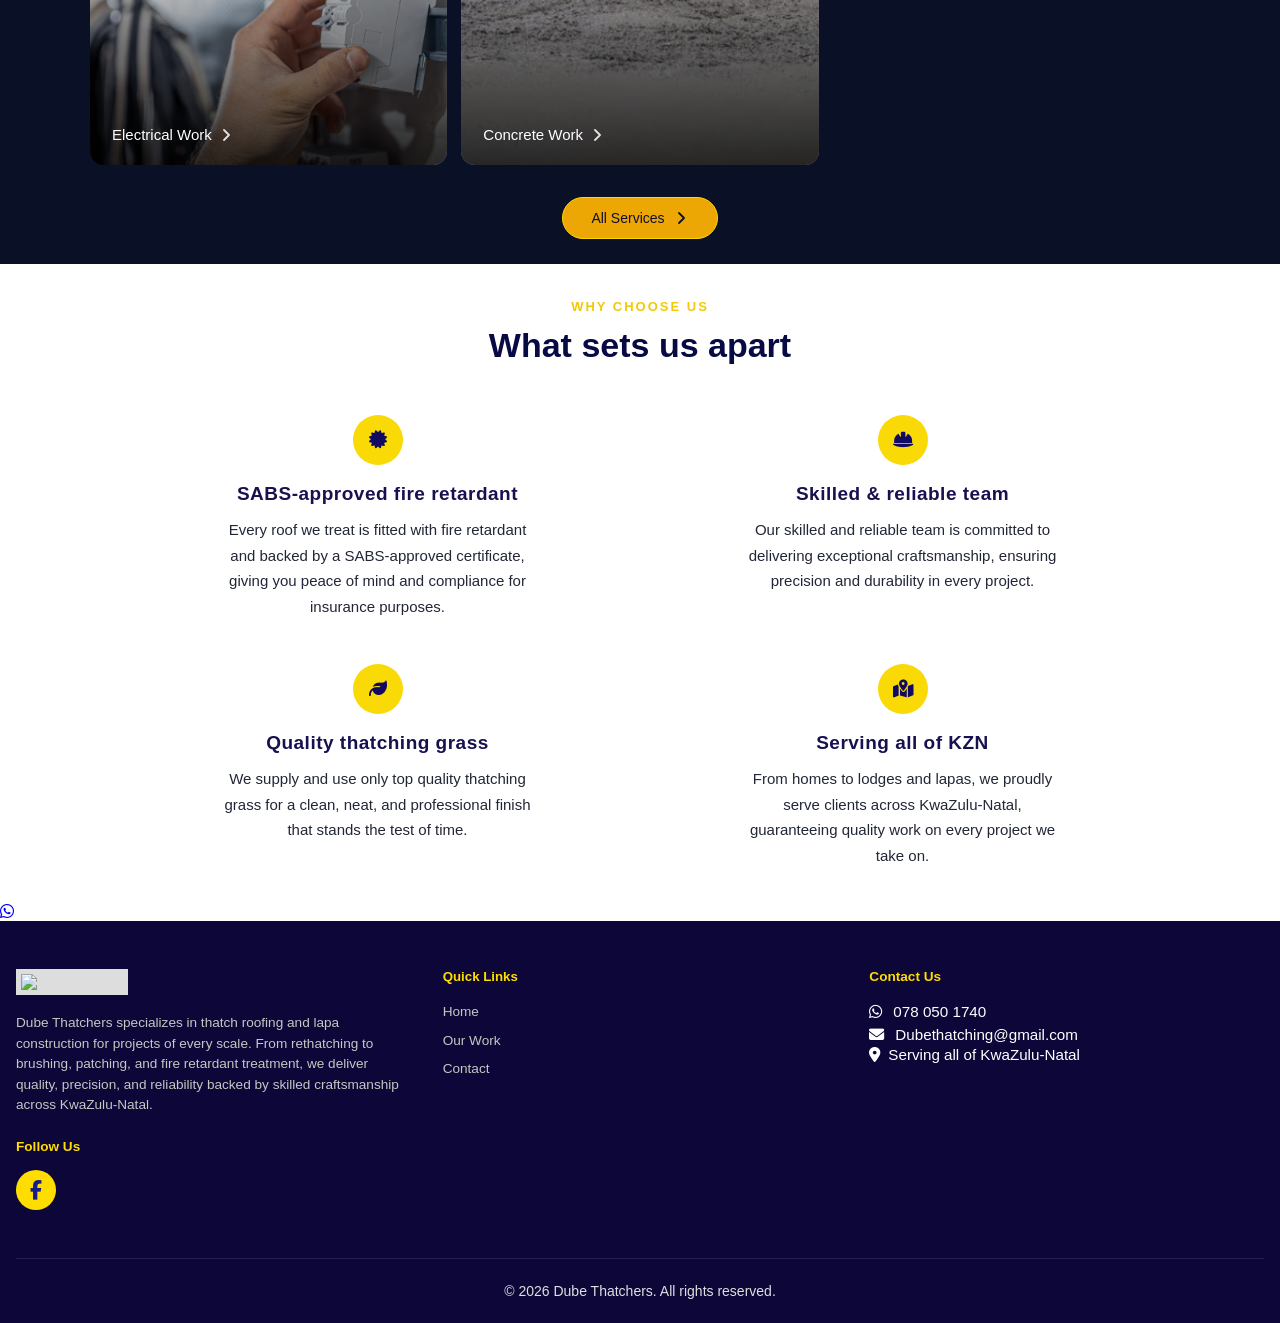
==== commit 2e18e907: "huyt" ====
--- a/index.html
+++ b/index.html
@@ -48,7 +48,7 @@
         <p>Dube Thatchers brings skilled craftsmanship to every roof we build. From new thatch roofing and lapa construction to rethatching, brushing, patching, and fire retardant treatment with SABS-approved certification, we deliver clean, durable, professional finishes backed by quality materials. </p>
         <div class="hero-btns">
           <a href="contact.html" class="btn btn-fill">GET A QUOTE</a>
-          <a href="projects.html" class="btn btn-line">OUR WORK</a>
+          <a href="services.html" class="btn btn-line">Services</a>
         </div>
       </section>
       
@@ -56,7 +56,6 @@
         <div class="stats-left">
           <h2>Trusted Thatch Roofing Craftsmanship</h2>
           <p>Dube Thatchers delivers top quality thatch roofing, lapa construction, and rethatching, backed by skilled craftsmanship, SABS-approved fire retardant treatment, and a guarantee of customer satisfaction on every job.</p>
-          <a href="projects.html" class="btn btn-fill" style="background:#040d28;color:#e5e5e5; border-radius: 25px;;">Our Work</a>
         </div>
         <div class="stats-right">
           <img src="wbg3.webp" alt="Thatch roofing and lapa construction work">
@@ -200,6 +199,33 @@
         font-size: 22px;
       }
     }
+
+
+    .services-btn-wrap {
+  display: flex;
+  justify-content: center;
+  margin-top: 32px;
+}
+
+.services-btn {
+  display: inline-flex;
+  align-items: center;
+  gap: 8px;
+  background: #eda704;
+  color: rgb(15, 15, 51);
+  border: 1px solid #ffd900;
+  padding: 12px 28px;
+  border-radius: 999px;
+  font-size: 14px;
+  font-weight: 500;
+  text-decoration: none;
+  transition: background 0.25s ease, color 0.25s ease;
+}
+
+.services-btn:hover {
+  background: #ffd900;
+  color: #0a1126;
+}
 
 </style>
 
@@ -287,7 +313,21 @@
           </div>
     
         </div>
+
+        <div class="services-btn-wrap">
+          <a href="services.html" class="services-btn">
+            All Services
+            <svg width="16" height="16" viewBox="0 0 16 16" fill="none" xmlns="http://www.w3.org/2000/svg">
+              <path d="M6 3l5 5-5 5" stroke="currentColor" stroke-width="1.8" stroke-linecap="round" stroke-linejoin="round"/>
+            </svg>
+          </a>
+        </div>
       </section>
+
+
+
+
+   
 </div>
 
 
--- a/styles.css
+++ b/styles.css
@@ -27,13 +27,13 @@
        text-decoration:none;
        }
   .btn-fill {
-     background:rgb(255, 217, 0);
+     background:#eda704;
      color:#0b1e34; 
     }
   .btn-line { border:2px solid #fff; color:#fff; }
 
   /* STATS */
-  .stats { background:rgb(222, 193, 3); color:#091d3a; display:flex; flex-wrap:wrap; align-items:center; padding:50px 8%; }
+  .stats { background:#eda704; color:#091d3a; display:flex; flex-wrap:wrap; align-items:center; padding:50px 8%; }
   .stats-left { flex:1 1 300px; padding-right:30px; }
   .stats-left h4 { font-size:20px; margin-bottom:10px; }
   .stats-left h2 { font-size:36px; margin-bottom:15px; }
@@ -208,8 +208,8 @@
       }
       
       .nav-cta {
-        background: #0a1126;
-        color: #ffffff !important;
+        background: #eda704;
+        color: #0b1f6d !important;
         border: 3px solid #d4d4d4;
         padding: 11px 28px !important;
         border-radius: 999px !important;
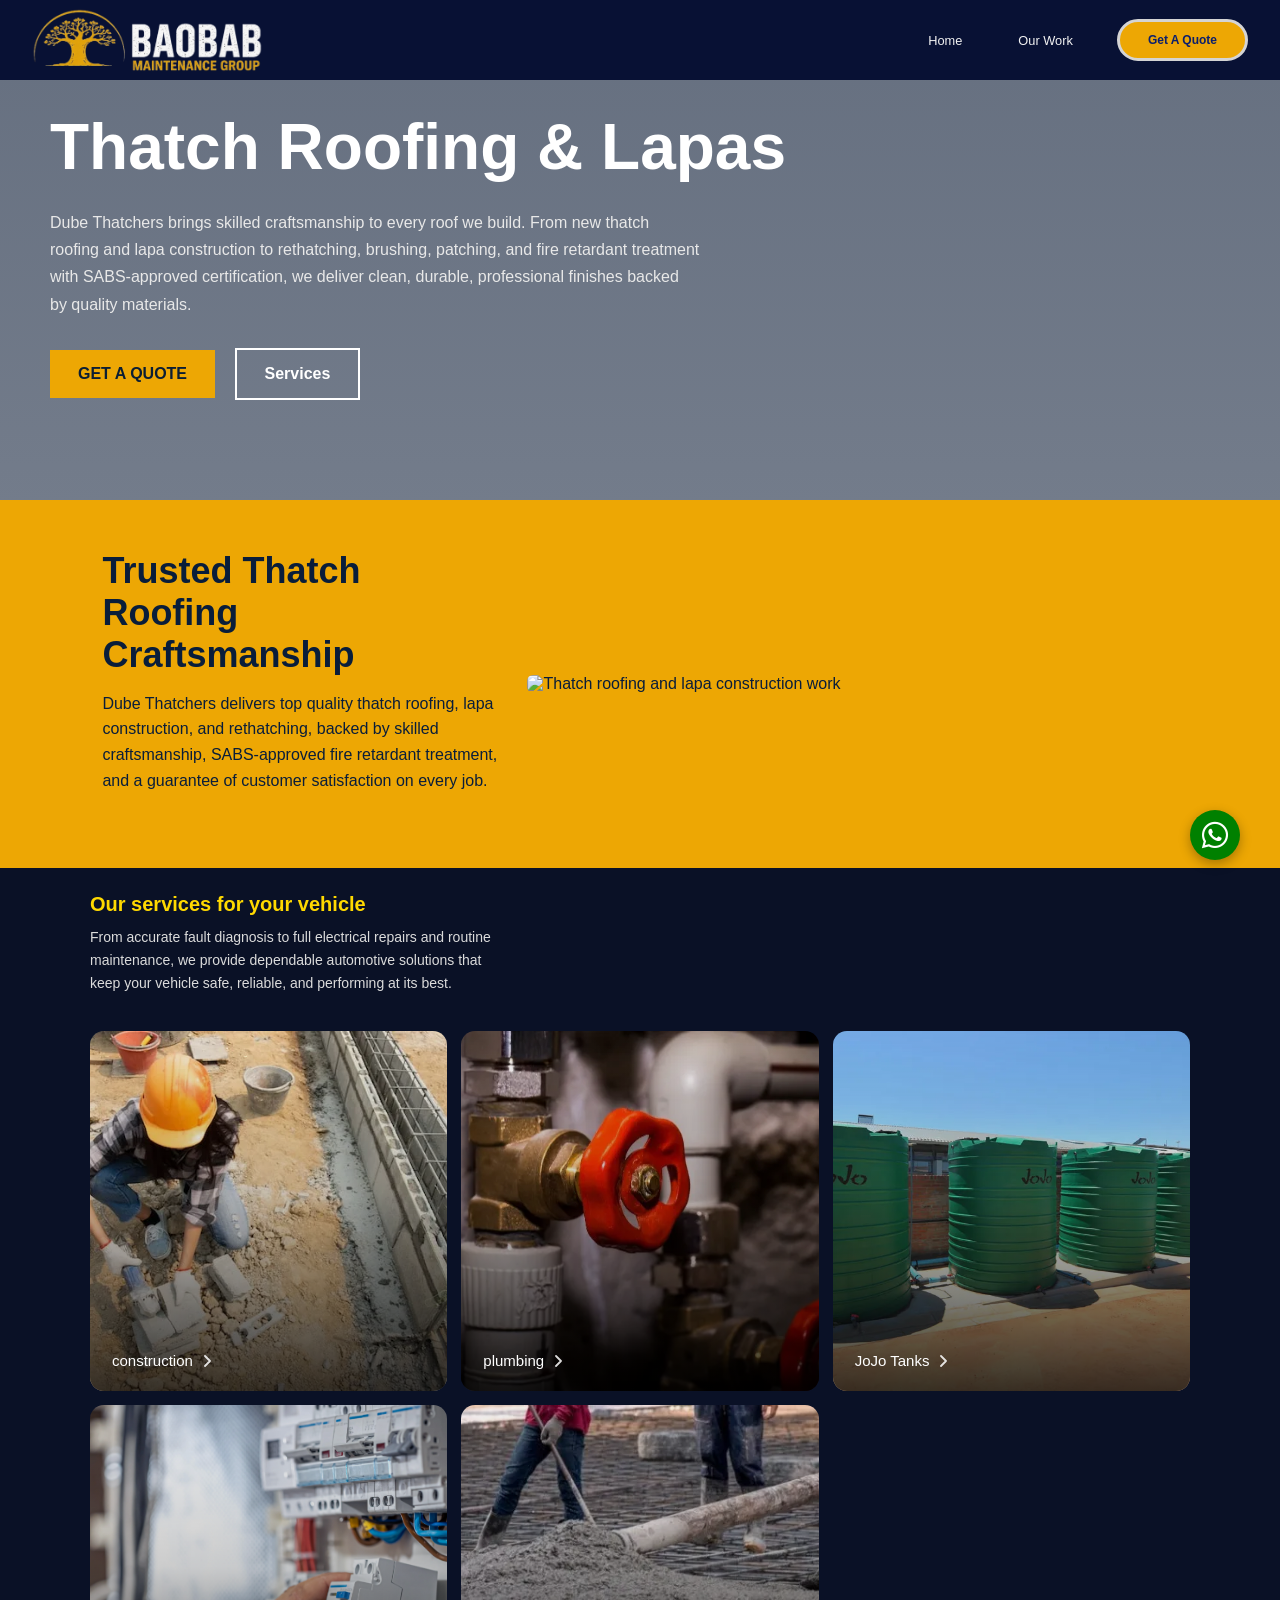
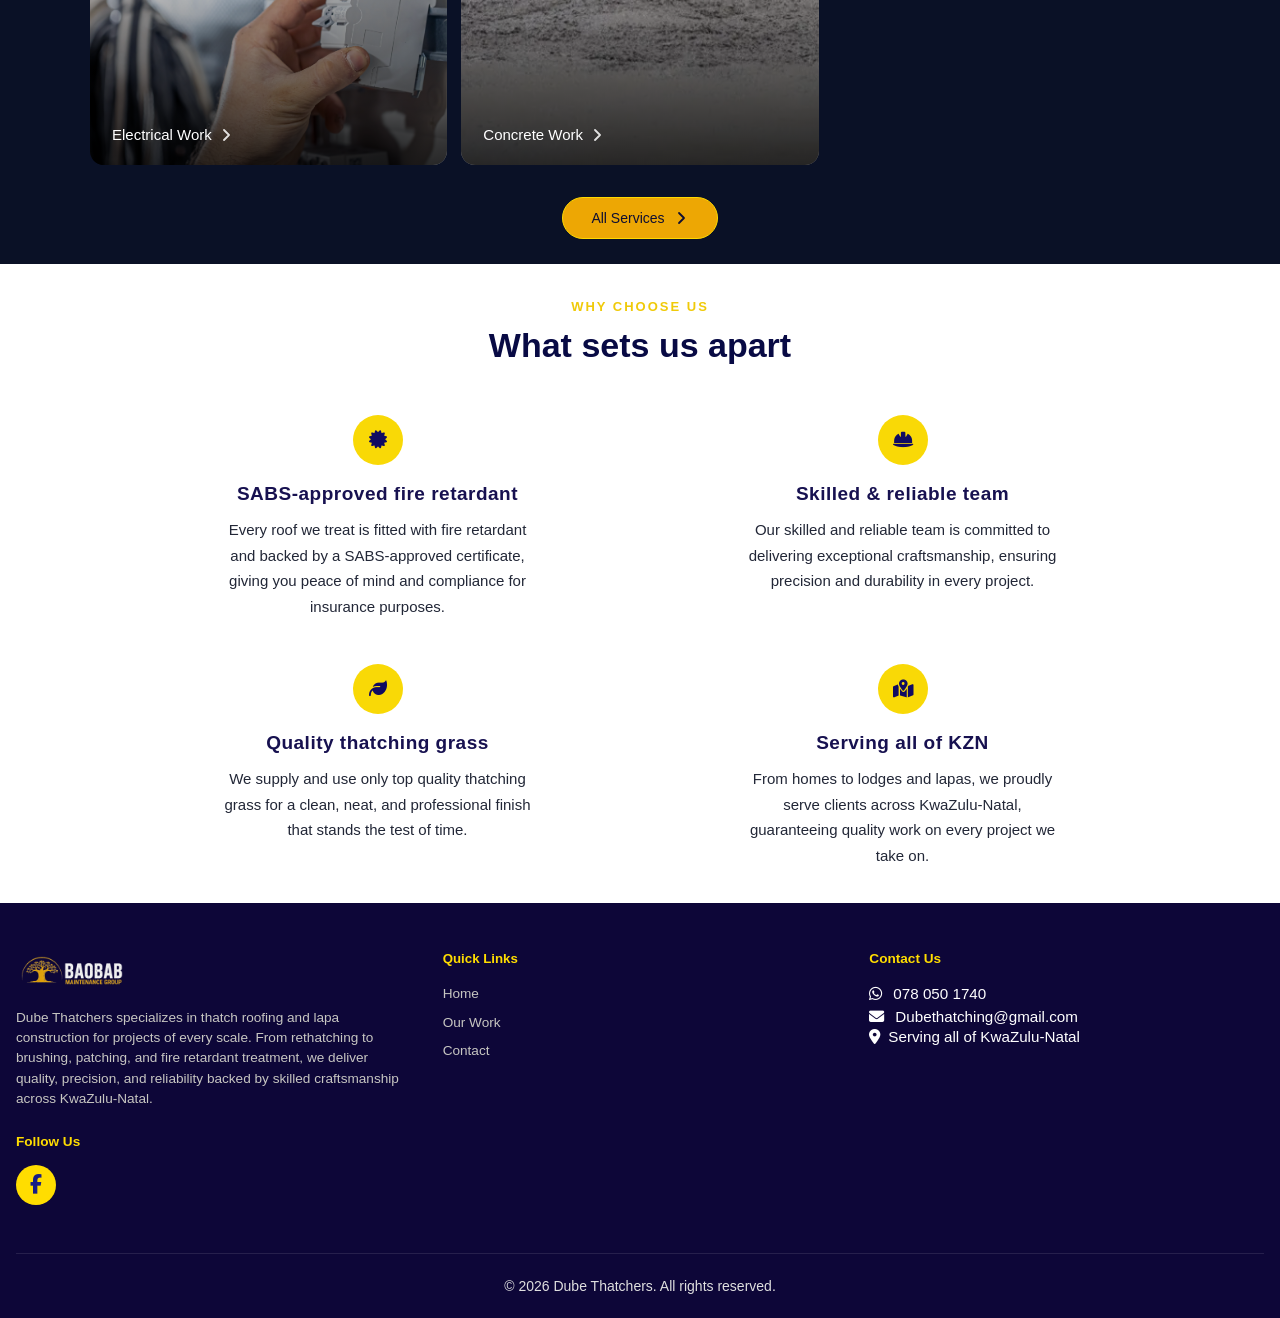
==== commit abbe23e9: "hure" ====
--- a/index.html
+++ b/index.html
@@ -504,7 +504,7 @@
         <!-- Company Info -->
         <div class="footer-section">
           <div class="foo">
-            <div class="foo-icon"><img src="dube-logo.png"></div> 
+            <div class="foo-icon"><img src="blogo.png"></div> 
           </div>
   
           <style>
@@ -516,7 +516,7 @@
             .foo-icon img {
                 padding:5px;
               width: 7rem;
-             background-color: #dddddd;
+   
               display: flex;
               align-items: center;
               justify-content: center;
--- a/styles.css
+++ b/styles.css
@@ -457,4 +457,92 @@
             grid-template-columns: repeat(3, 1fr);
         }
     }
-    +    
+
+
+
+
+
+
+
+
+
+
+
+
+
+
+
+
+
+
+
+
+
+
+
+
+
+
+
+
+
+
+
+
+
+
+
+
+
+
+
+
+
+
+
+    .whatsapp-widget {
+        position: fixed;
+        bottom: 40px;
+        right: 40px;
+        background-color: green;
+        color: #fff;
+        width: 50px;
+        height: 50px;
+        border-radius: 50%;
+        display: flex;
+        align-items: center;
+        justify-content: center;
+        font-size: 30px;
+        box-shadow: 0 4px 12px rgba(0, 0, 0, 0.3);
+        z-index: 1000;
+        text-decoration: none;
+        animation: whatsapp-pulse 1.5s infinite;
+    }
+  
+    .whatsapp-widget:hover {
+        background-color: #1ebe5b;
+    }
+  
+    @keyframes whatsapp-pulse {
+        0% {
+            box-shadow: 0 0 0 0 rgba(37, 211, 102, 0.6), 0 4px 12px rgba(0, 0, 0, 0.3);
+        }
+        70% {
+            box-shadow: 0 0 0 18px rgba(37, 211, 102, 0), 0 4px 12px rgba(0, 0, 0, 0.3);
+        }
+        100% {
+            box-shadow: 0 0 0 0 rgba(37, 211, 102, 0), 0 4px 12px rgba(0, 0, 0, 0.3);
+        }
+    }
+  
+    @media (max-width: 480px) {
+        .whatsapp-widget {
+            width: 55px;
+            height: 55px;
+            font-size: 28px;
+            bottom: 20px;
+            right: 20px;
+        }
+    }
+  
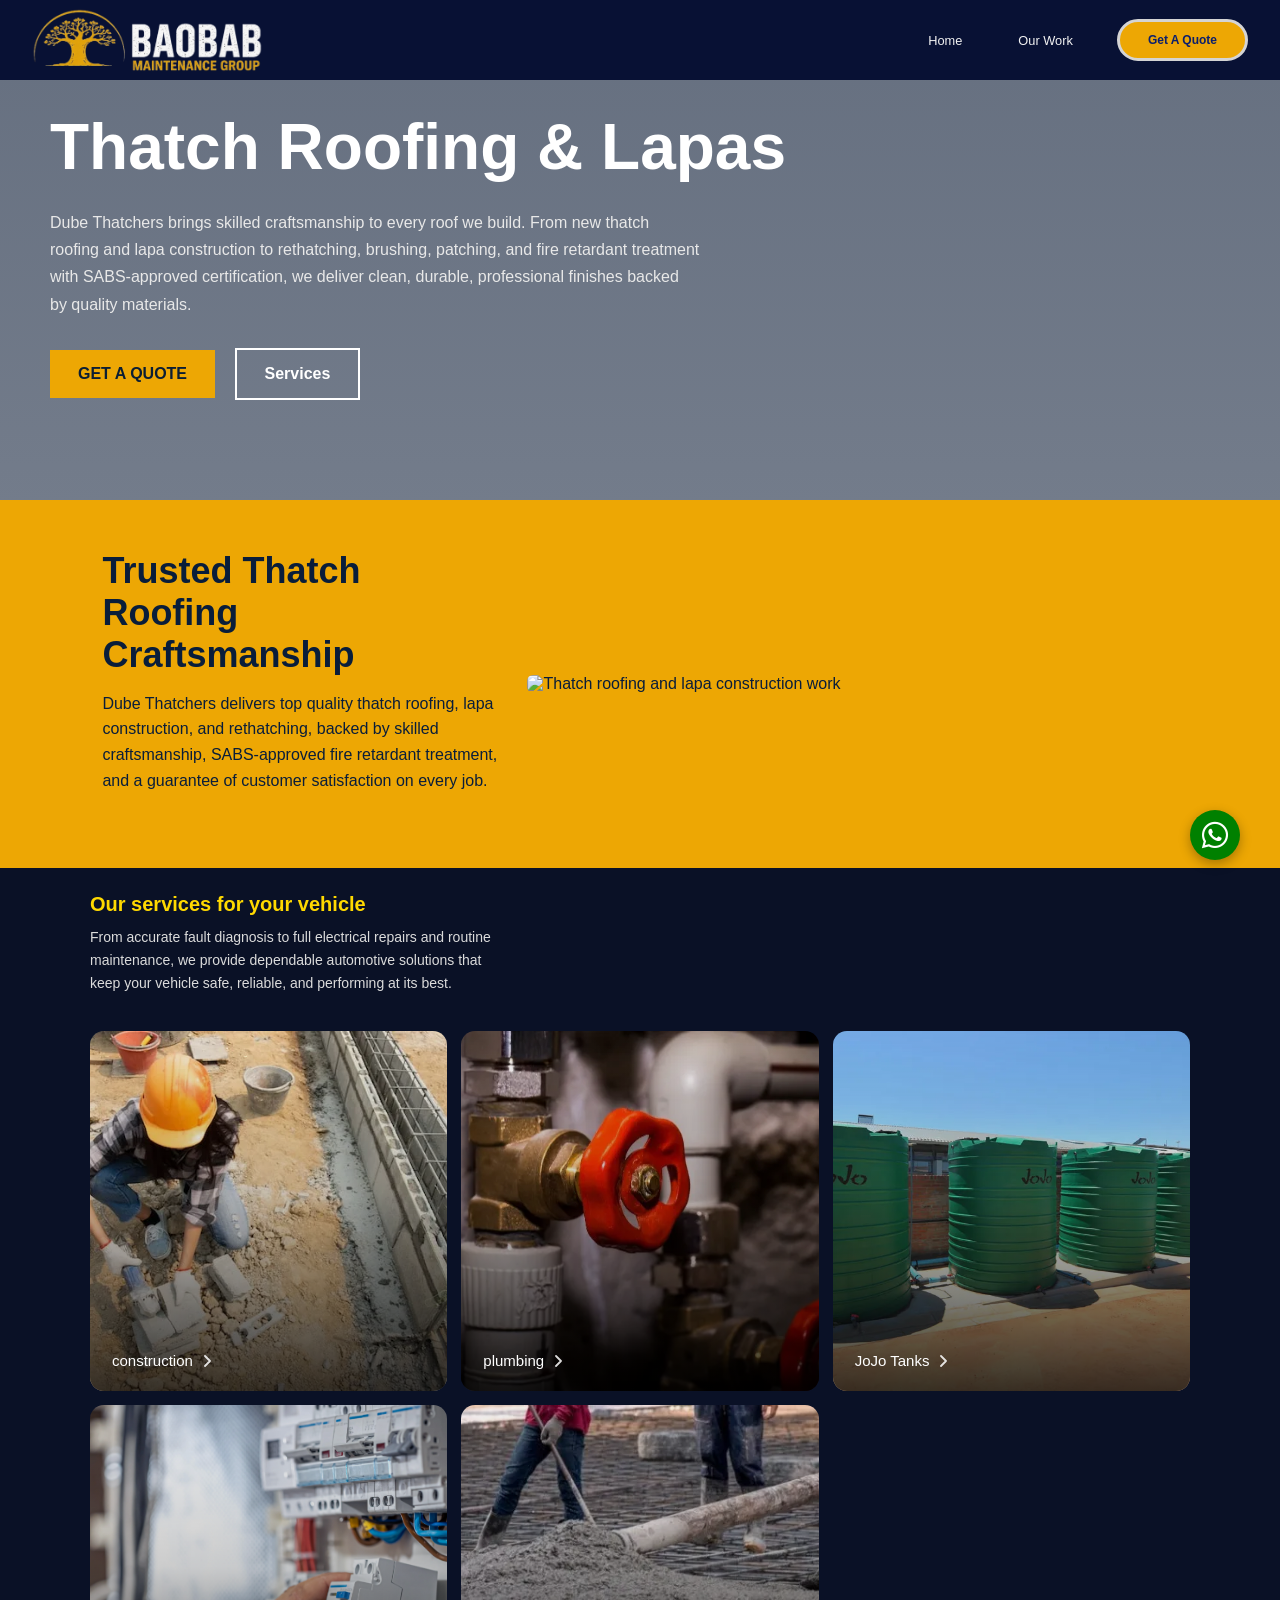
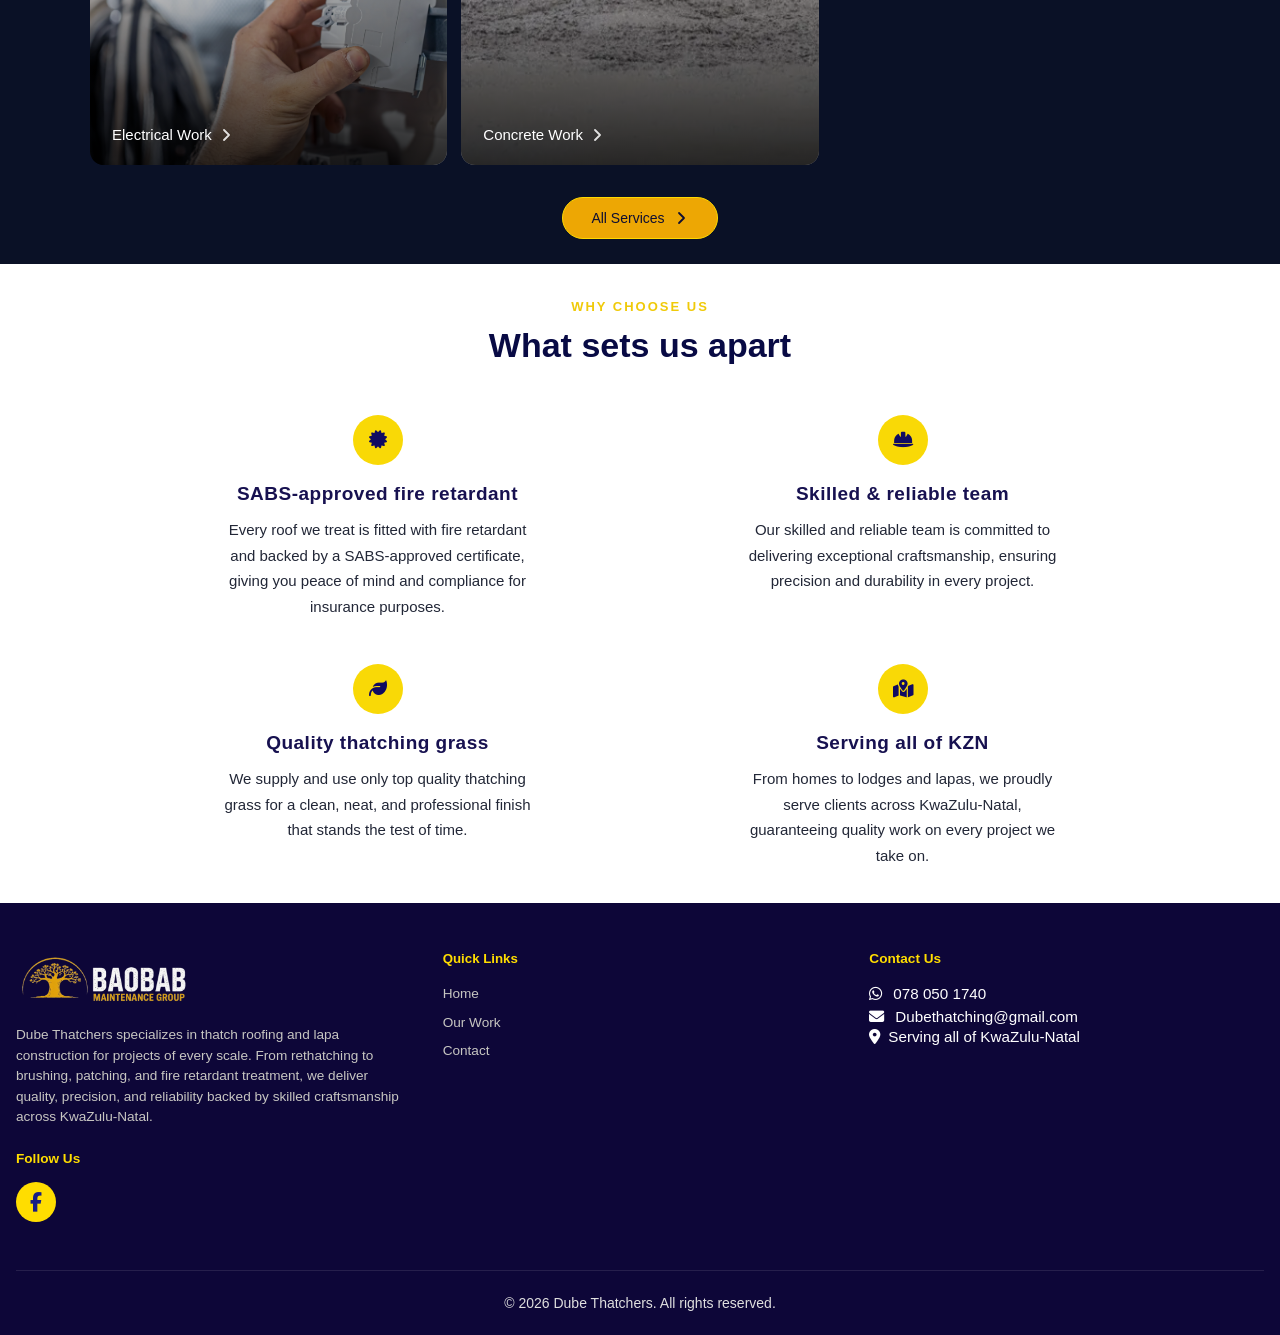
==== commit 02c4a200: "gg" ====
--- a/index.html
+++ b/index.html
@@ -515,7 +515,7 @@
   
             .foo-icon img {
                 padding:5px;
-              width: 7rem;
+              width: 11rem;
    
               display: flex;
               align-items: center;
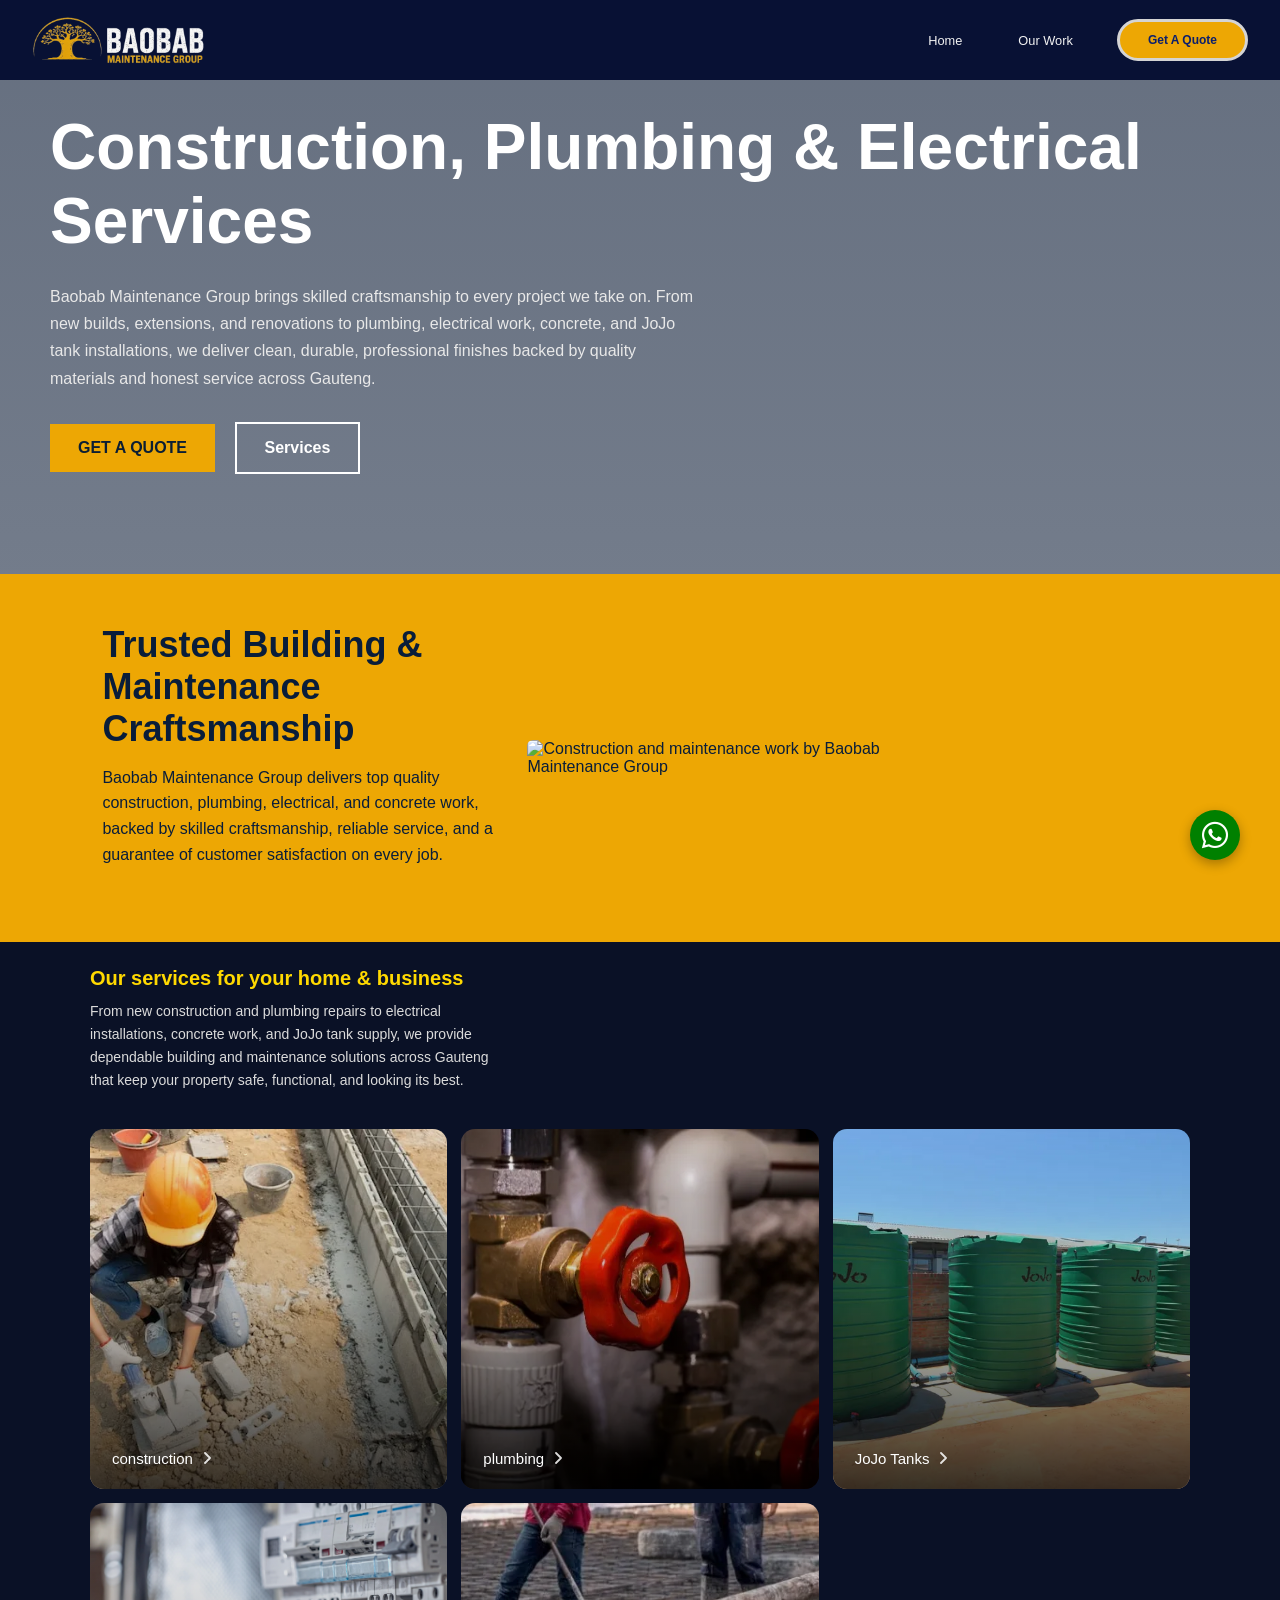
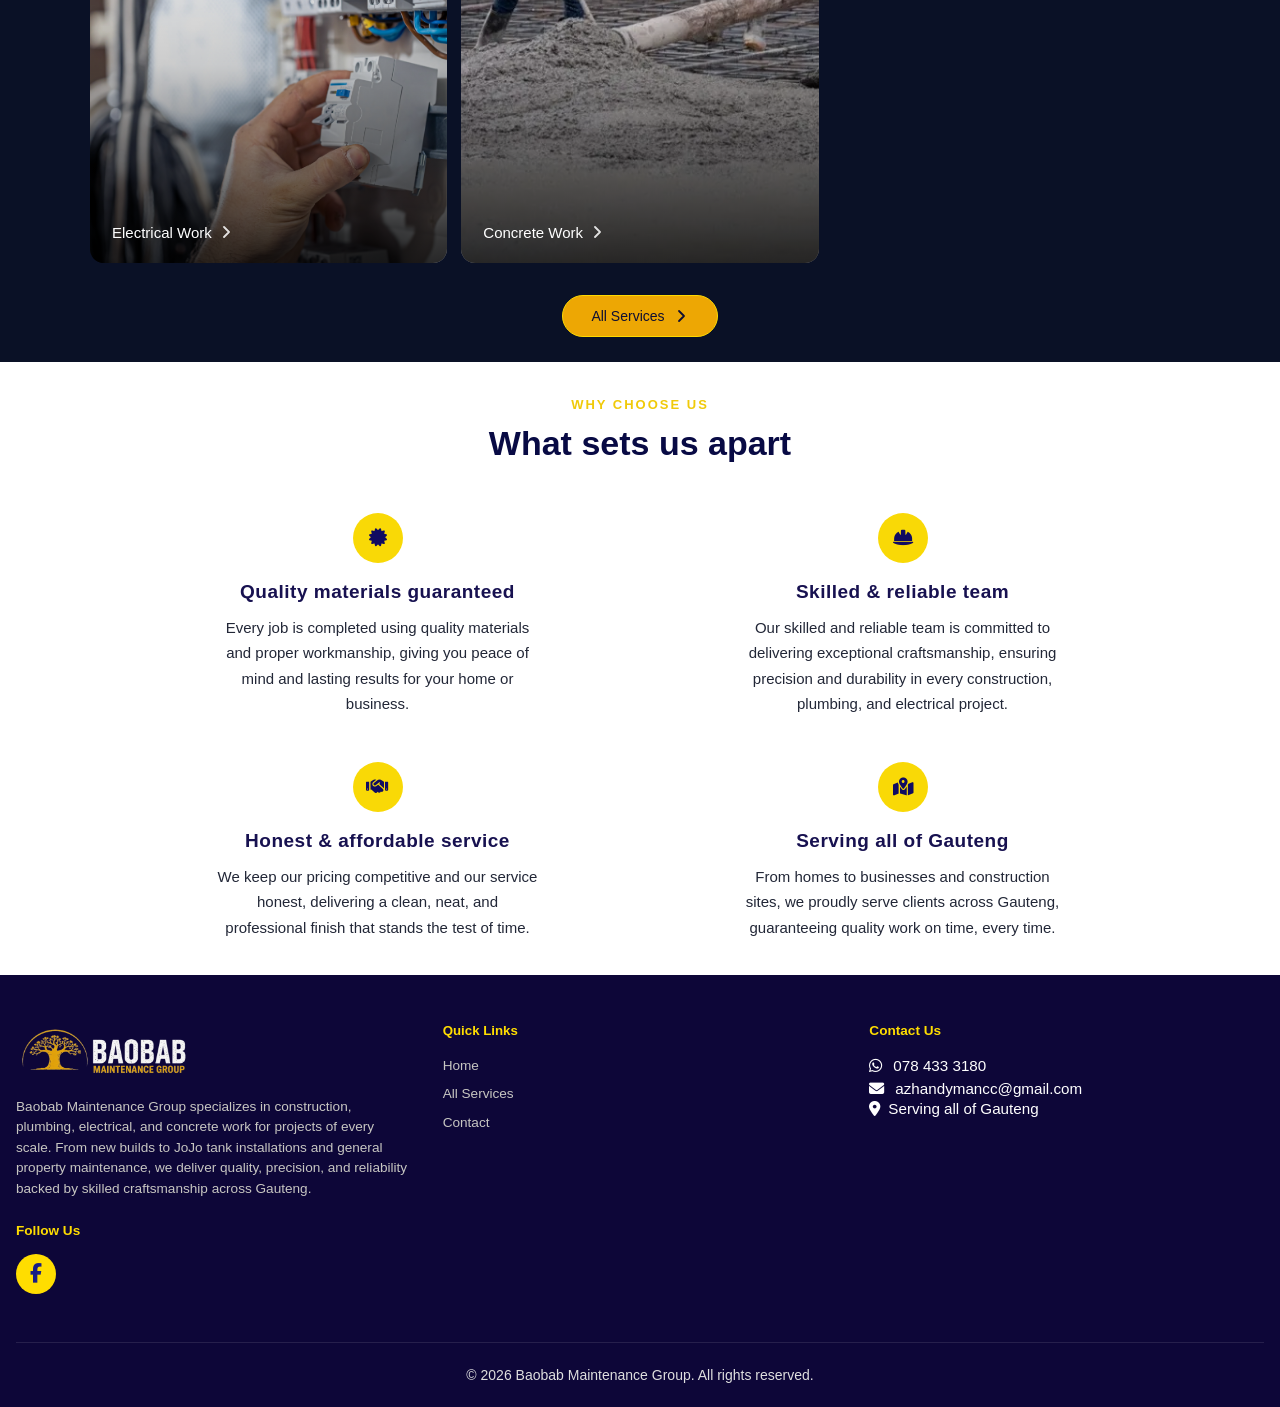
==== commit 5e25bc24: "qhwu" ====
--- a/index.html
+++ b/index.html
@@ -3,7 +3,7 @@
 <head>
     <meta charset="UTF-8">
     <meta name="viewport" content="width=device-width, initial-scale=1.0">
-    <title>Baobab Maintenance Group| Gauteng </title>
+    <title>Baobab Maintenance Group | Construction, Plumbing & Electrical Services in Gauteng</title>
     <link rel="stylesheet" href="https://cdnjs.cloudflare.com/ajax/libs/font-awesome/6.5.0/css/all.min.css">
     <link rel="stylesheet" href="styles.css">
 </head>
@@ -39,13 +39,14 @@
 
       
       
+       
       <section class="hero">
         <div>
      
       </div>
       
-        <h1>Thatch Roofing & Lapas</h1>
-        <p>Dube Thatchers brings skilled craftsmanship to every roof we build. From new thatch roofing and lapa construction to rethatching, brushing, patching, and fire retardant treatment with SABS-approved certification, we deliver clean, durable, professional finishes backed by quality materials. </p>
+        <h1>Construction, Plumbing & Electrical Services</h1>
+        <p>Baobab Maintenance Group brings skilled craftsmanship to every project we take on. From new builds, extensions, and renovations to plumbing, electrical work, concrete, and JoJo tank installations, we deliver clean, durable, professional finishes backed by quality materials and honest service across Gauteng. </p>
         <div class="hero-btns">
           <a href="contact.html" class="btn btn-fill">GET A QUOTE</a>
           <a href="services.html" class="btn btn-line">Services</a>
@@ -54,11 +55,11 @@
       
       <section class="stats">
         <div class="stats-left">
-          <h2>Trusted Thatch Roofing Craftsmanship</h2>
-          <p>Dube Thatchers delivers top quality thatch roofing, lapa construction, and rethatching, backed by skilled craftsmanship, SABS-approved fire retardant treatment, and a guarantee of customer satisfaction on every job.</p>
+          <h2>Trusted Building & Maintenance Craftsmanship</h2>
+          <p>Baobab Maintenance Group delivers top quality construction, plumbing, electrical, and concrete work, backed by skilled craftsmanship, reliable service, and a guarantee of customer satisfaction on every job.</p>
         </div>
         <div class="stats-right">
-          <img src="wbg3.webp" alt="Thatch roofing and lapa construction work">
+          <img src="wbg3.webp" alt="Construction and maintenance work by Baobab Maintenance Group">
         </div>
       </section>
      
@@ -231,106 +232,104 @@
 
 <div class="magic">
   
-      <section class="services-section">
-      
-        <h2 class="services-heading">Our services for your vehicle</h2>
-        <p class="services-desc">From accurate fault diagnosis to full electrical repairs and routine maintenance, we provide dependable automotive solutions that keep your vehicle safe, reliable, and performing at its best.</p>
+    <section class="services-section">
     
-        <div class="cards-grid">
-    
-          <!-- Card 1 -->
-          <div class="card">
-            <img src="constructionn.webp" alt="Vehicle Diagnostics" />
-            <div class="card-overlay"></div>
-            <div class="card-label">
-              <span>
-                construction
-                <svg width="16" height="16" viewBox="0 0 16 16" fill="none" xmlns="http://www.w3.org/2000/svg">
-                  <path d="M6 3l5 5-5 5" stroke="#fff" stroke-width="1.8" stroke-linecap="round" stroke-linejoin="round"/>
-                </svg>
-              </span>
-            </div>
-          </div>
-    
-          <!-- Card 2 -->
-          <div class="card">
-            <img src="plumbing.webp" alt="Auto Electrical Repairs" />
-            <div class="card-overlay"></div>
-            <div class="card-label">
-              <span>
-                plumbing
-                <svg width="16" height="16" viewBox="0 0 16 16" fill="none" xmlns="http://www.w3.org/2000/svg">
-                  <path d="M6 3l5 5-5 5" stroke="#fff" stroke-width="1.8" stroke-linecap="round" stroke-linejoin="round"/>
-                </svg>
-              </span>
-            </div>
-          </div>
-                  
-
-
-
-
-          <div class="card">
-            <img src="Water-tanks-jojo.webp" alt="General Vehicle Maintenance" />
-            <div class="card-overlay"></div>
-            <div class="card-label">
-              <span>
-                JoJo Tanks
-                <svg width="16" height="16" viewBox="0 0 16 16" fill="none" xmlns="http://www.w3.org/2000/svg">
-                  <path d="M6 3l5 5-5 5" stroke="#fff" stroke-width="1.8" stroke-linecap="round" stroke-linejoin="round"/>
-                </svg>
-              </span>
-            </div>
-          </div>
-
-
-          <!-- Card 3 -->
-          <div class="card">
-            <img src="electrica.webp" alt="General Vehicle Maintenance" />
-            <div class="card-overlay"></div>
-            <div class="card-label">
-              <span>
-                Electrical Work
-                <svg width="16" height="16" viewBox="0 0 16 16" fill="none" xmlns="http://www.w3.org/2000/svg">
-                  <path d="M6 3l5 5-5 5" stroke="#fff" stroke-width="1.8" stroke-linecap="round" stroke-linejoin="round"/>
-                </svg>
-              </span>
-            </div>
-          </div>
-
-           <!-- Card 3 -->
-           <div class="card">
-            <img src="concrete1.webp" alt="General Vehicle Maintenance" />
-            <div class="card-overlay"></div>
-            <div class="card-label">
-              <span>
-                Concrete Work
-                <svg width="16" height="16" viewBox="0 0 16 16" fill="none" xmlns="http://www.w3.org/2000/svg">
-                  <path d="M6 3l5 5-5 5" stroke="#fff" stroke-width="1.8" stroke-linecap="round" stroke-linejoin="round"/>
-                </svg>
-              </span>
-            </div>
-          </div>
-    
-        </div>
-
-        <div class="services-btn-wrap">
-          <a href="services.html" class="services-btn">
-            All Services
-            <svg width="16" height="16" viewBox="0 0 16 16" fill="none" xmlns="http://www.w3.org/2000/svg">
-              <path d="M6 3l5 5-5 5" stroke="currentColor" stroke-width="1.8" stroke-linecap="round" stroke-linejoin="round"/>
-            </svg>
-          </a>
-        </div>
-      </section>
-
-
-
-
-   
+      <h2 class="services-heading">Our services for your home & business</h2>
+      <p class="services-desc">From new construction and plumbing repairs to electrical installations, concrete work, and JoJo tank supply, we provide dependable building and maintenance solutions across Gauteng that keep your property safe, functional, and looking its best.</p>
+  
+      <div class="cards-grid">
+  
+        <!-- Card 1 -->
+        <div class="card">
+          <img src="constructionn.webp" alt="Construction services by Baobab Maintenance Group" />
+          <div class="card-overlay"></div>
+          <div class="card-label">
+            <span>
+              construction
+              <svg width="16" height="16" viewBox="0 0 16 16" fill="none" xmlns="http://www.w3.org/2000/svg">
+                <path d="M6 3l5 5-5 5" stroke="#fff" stroke-width="1.8" stroke-linecap="round" stroke-linejoin="round"/>
+              </svg>
+            </span>
+          </div>
+        </div>
+  
+        <!-- Card 2 -->
+        <div class="card">
+          <img src="plumbing.webp" alt="Plumbing services by Baobab Maintenance Group" />
+          <div class="card-overlay"></div>
+          <div class="card-label">
+            <span>
+              plumbing
+              <svg width="16" height="16" viewBox="0 0 16 16" fill="none" xmlns="http://www.w3.org/2000/svg">
+                <path d="M6 3l5 5-5 5" stroke="#fff" stroke-width="1.8" stroke-linecap="round" stroke-linejoin="round"/>
+              </svg>
+            </span>
+          </div>
+        </div>
+                
+
+
+
+
+        <div class="card">
+          <img src="Water-tanks-jojo.webp" alt="JoJo tank supply and installation by Baobab Maintenance Group" />
+          <div class="card-overlay"></div>
+          <div class="card-label">
+            <span>
+              JoJo Tanks
+              <svg width="16" height="16" viewBox="0 0 16 16" fill="none" xmlns="http://www.w3.org/2000/svg">
+                <path d="M6 3l5 5-5 5" stroke="#fff" stroke-width="1.8" stroke-linecap="round" stroke-linejoin="round"/>
+              </svg>
+            </span>
+          </div>
+        </div>
+
+
+        <!-- Card 3 -->
+        <div class="card">
+          <img src="electrica.webp" alt="Electrical work by Baobab Maintenance Group" />
+          <div class="card-overlay"></div>
+          <div class="card-label">
+            <span>
+              Electrical Work
+              <svg width="16" height="16" viewBox="0 0 16 16" fill="none" xmlns="http://www.w3.org/2000/svg">
+                <path d="M6 3l5 5-5 5" stroke="#fff" stroke-width="1.8" stroke-linecap="round" stroke-linejoin="round"/>
+              </svg>
+            </span>
+          </div>
+        </div>
+
+         <!-- Card 3 -->
+         <div class="card">
+          <img src="concrete1.webp" alt="Concrete work by Baobab Maintenance Group" />
+          <div class="card-overlay"></div>
+          <div class="card-label">
+            <span>
+              Concrete Work
+              <svg width="16" height="16" viewBox="0 0 16 16" fill="none" xmlns="http://www.w3.org/2000/svg">
+                <path d="M6 3l5 5-5 5" stroke="#fff" stroke-width="1.8" stroke-linecap="round" stroke-linejoin="round"/>
+              </svg>
+            </span>
+          </div>
+        </div>
+  
+      </div>
+
+      <div class="services-btn-wrap">
+        <a href="services.html" class="services-btn">
+          All Services
+          <svg width="16" height="16" viewBox="0 0 16 16" fill="none" xmlns="http://www.w3.org/2000/svg">
+            <path d="M6 3l5 5-5 5" stroke="currentColor" stroke-width="1.8" stroke-linecap="round" stroke-linejoin="round"/>
+          </svg>
+        </a>
+      </div>
+    </section>
+
+
+
+
+ 
 </div>
-
-
 
 
 
@@ -423,32 +422,30 @@
       <div class="why-grid">
         <div class="why-card">
           <div class="why-icon"><i class="fas fa-certificate"></i></div>
-          <h3 class="why-card-title">SABS-approved fire retardant</h3>
-          <p class="why-card-text">Every roof we treat is fitted with fire retardant and backed by a SABS-approved certificate, giving you peace of mind and compliance for insurance purposes.</p>
+          <h3 class="why-card-title">Quality materials guaranteed</h3>
+          <p class="why-card-text">Every job is completed using quality materials and proper workmanship, giving you peace of mind and lasting results for your home or business.</p>
         </div>
   
         <div class="why-card">
           <div class="why-icon"><i class="fas fa-hard-hat"></i></div>
           <h3 class="why-card-title">Skilled & reliable team</h3>
-          <p class="why-card-text">Our skilled and reliable team is committed to delivering exceptional craftsmanship, ensuring precision and durability in every project.</p>
+          <p class="why-card-text">Our skilled and reliable team is committed to delivering exceptional craftsmanship, ensuring precision and durability in every construction, plumbing, and electrical project.</p>
         </div>
   
         <div class="why-card">
-          <div class="why-icon"><i class="fas fa-leaf"></i></div>
-          <h3 class="why-card-title">Quality thatching grass</h3>
-          <p class="why-card-text">We supply and use only top quality thatching grass for a clean, neat, and professional finish that stands the test of time.</p>
+          <div class="why-icon"><i class="fas fa-handshake"></i></div>
+          <h3 class="why-card-title">Honest & affordable service</h3>
+          <p class="why-card-text">We keep our pricing competitive and our service honest, delivering a clean, neat, and professional finish that stands the test of time.</p>
         </div>
   
         <div class="why-card">
           <div class="why-icon"><i class="fas fa-map-marked-alt"></i></div>
-          <h3 class="why-card-title">Serving all of KZN</h3>
-          <p class="why-card-text">From homes to lodges and lapas, we proudly serve clients across KwaZulu-Natal, guaranteeing quality work on every project we take on.</p>
+          <h3 class="why-card-title">Serving all of Gauteng</h3>
+          <p class="why-card-text">From homes to businesses and construction sites, we proudly serve clients across Gauteng, guaranteeing quality work on time, every time.</p>
         </div>
       </div>
     </div>
   </section>
-
-
       
      
 
@@ -494,7 +491,7 @@
 
 
 
-  <a href="https://wa.me/27780501740" target="_blank" class="whatsapp-widget" aria-label="Chat on WhatsApp">
+  <a href="https://wa.me/27784333180" target="_blank" class="whatsapp-widget" aria-label="Chat on WhatsApp">
     <i class="fa-brands fa-whatsapp"></i>
   </a>
 
@@ -526,8 +523,8 @@
           <br>
   
           <p>
-            Dube Thatchers specializes in thatch roofing and lapa construction for projects of every scale.
-            From rethatching to brushing, patching, and fire retardant treatment, we deliver quality, precision, and reliability backed by skilled craftsmanship across KwaZulu-Natal.
+            Baobab Maintenance Group specializes in construction, plumbing, electrical, and concrete work for projects of every scale.
+            From new builds to JoJo tank installations and general property maintenance, we deliver quality, precision, and reliability backed by skilled craftsmanship across Gauteng.
           </p>
           
           <h3 style="margin-top: 1.5rem;">Follow Us</h3>
@@ -544,7 +541,7 @@
           <br>
           <div class="footer-links">
             <a href="index.html">Home</a>
-            <a href="projects.html">Our Work</a>
+            <a href="services.html">All Services</a>
             <a href="contact.html">Contact</a>
           </div>
         </div>
@@ -556,17 +553,17 @@
   
             <div class="contact-item">
               <span><i class="fa-brands fa-whatsapp"></i></span>
-              <a class="col" href="https://wa.me/27780501740">078 050 1740</a>
+              <a class="col" href="https://wa.me/27784333180">078 433 3180</a>
             </div>
   
             <div class="contact-item">
               <span><i class="fa-solid fa-envelope"></i></span>
-              <a class="col" href="mailto:Dubethatching@gmail.com">Dubethatching@gmail.com</a>
+              <a class="col" href="mailto:azhandymancc@gmail.com">azhandymancc@gmail.com</a>
             </div>
 
             <div class="contact-item">
               <span><i class="fa-solid fa-location-dot"></i></span>
-              <span>Serving all of KwaZulu-Natal</span>
+              <span>Serving all of Gauteng</span>
             </div>
   
           </div>
@@ -574,7 +571,7 @@
     </div>
   
     <div class="footer-bottom">
-      <p>&copy; 2026 Dube Thatchers. All rights reserved.</p>
+      <p>&copy; 2026 Baobab Maintenance Group. All rights reserved.</p>
     </div>  
 
   </footer>
--- a/styles.css
+++ b/styles.css
@@ -93,7 +93,7 @@
       }
       
       .logo img {
-        height:4rem;
+        height:3rem;
         width: auto;
         display: block;
       }
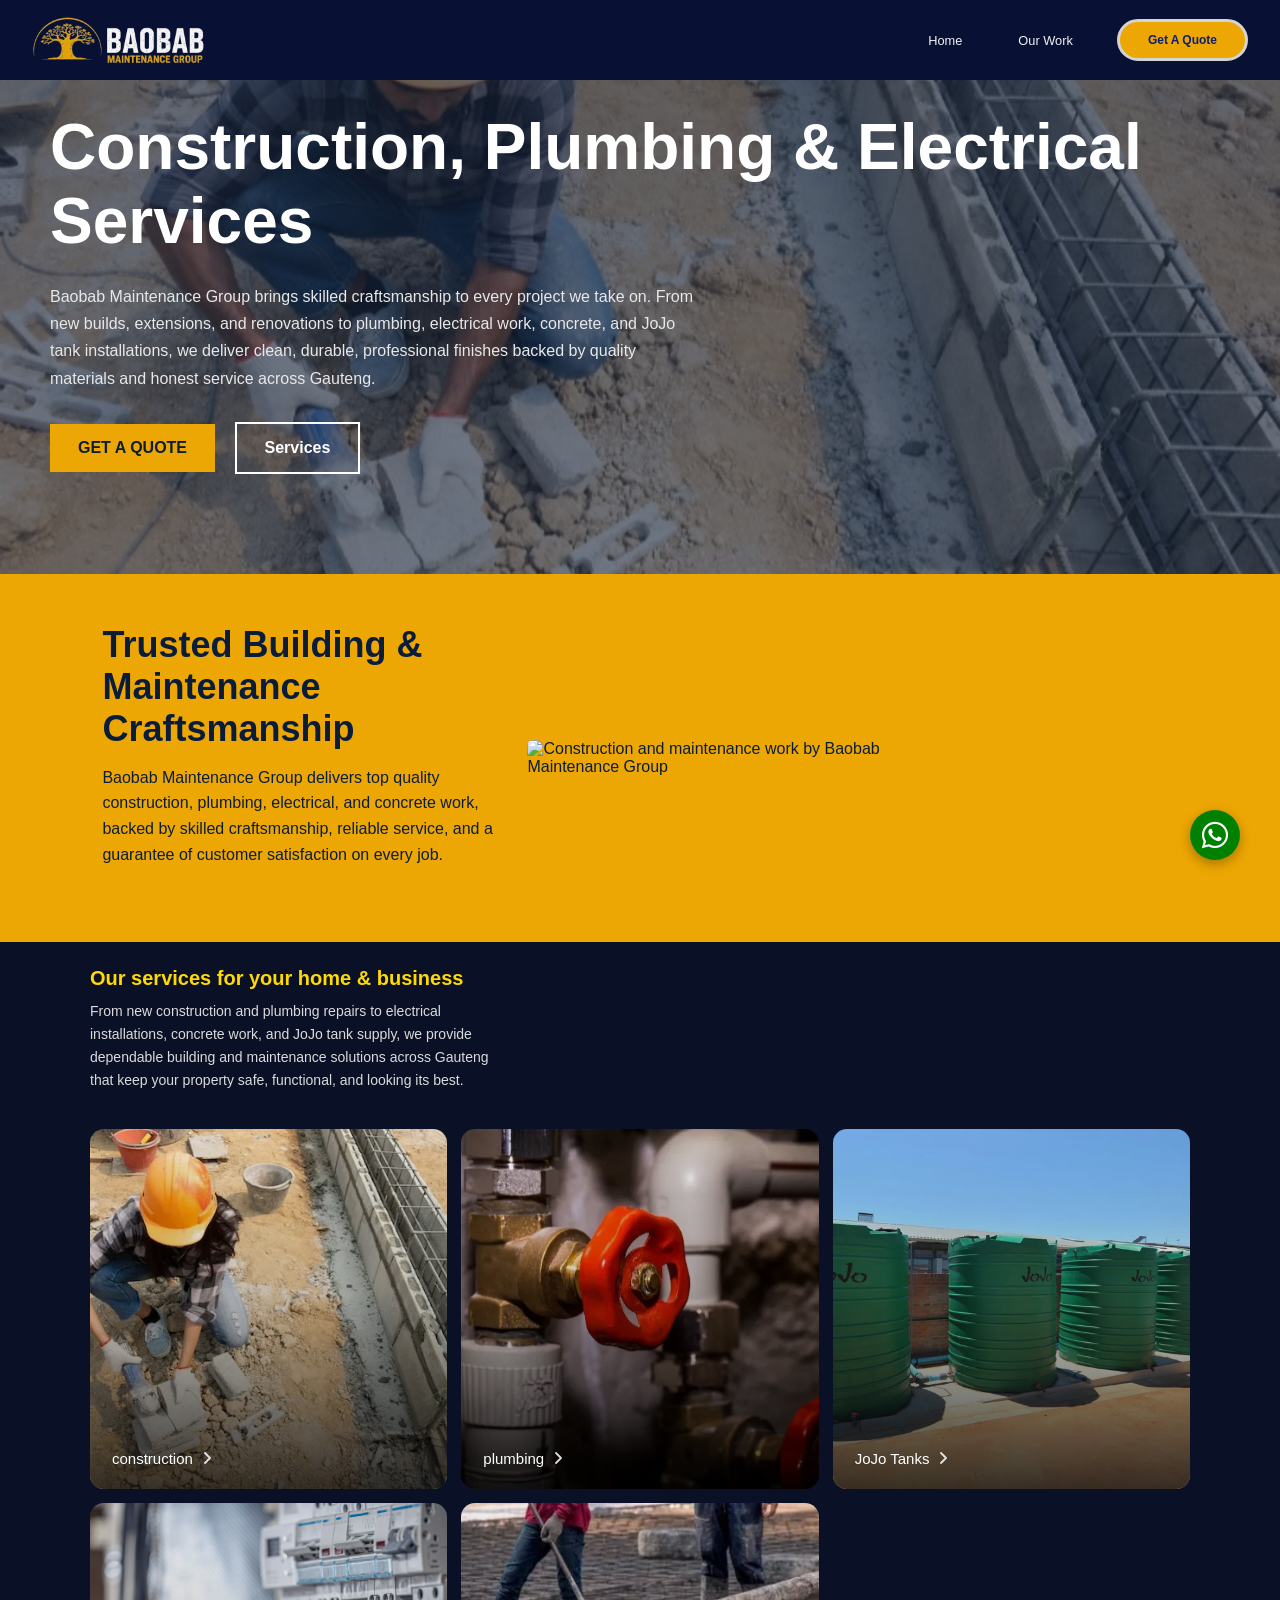
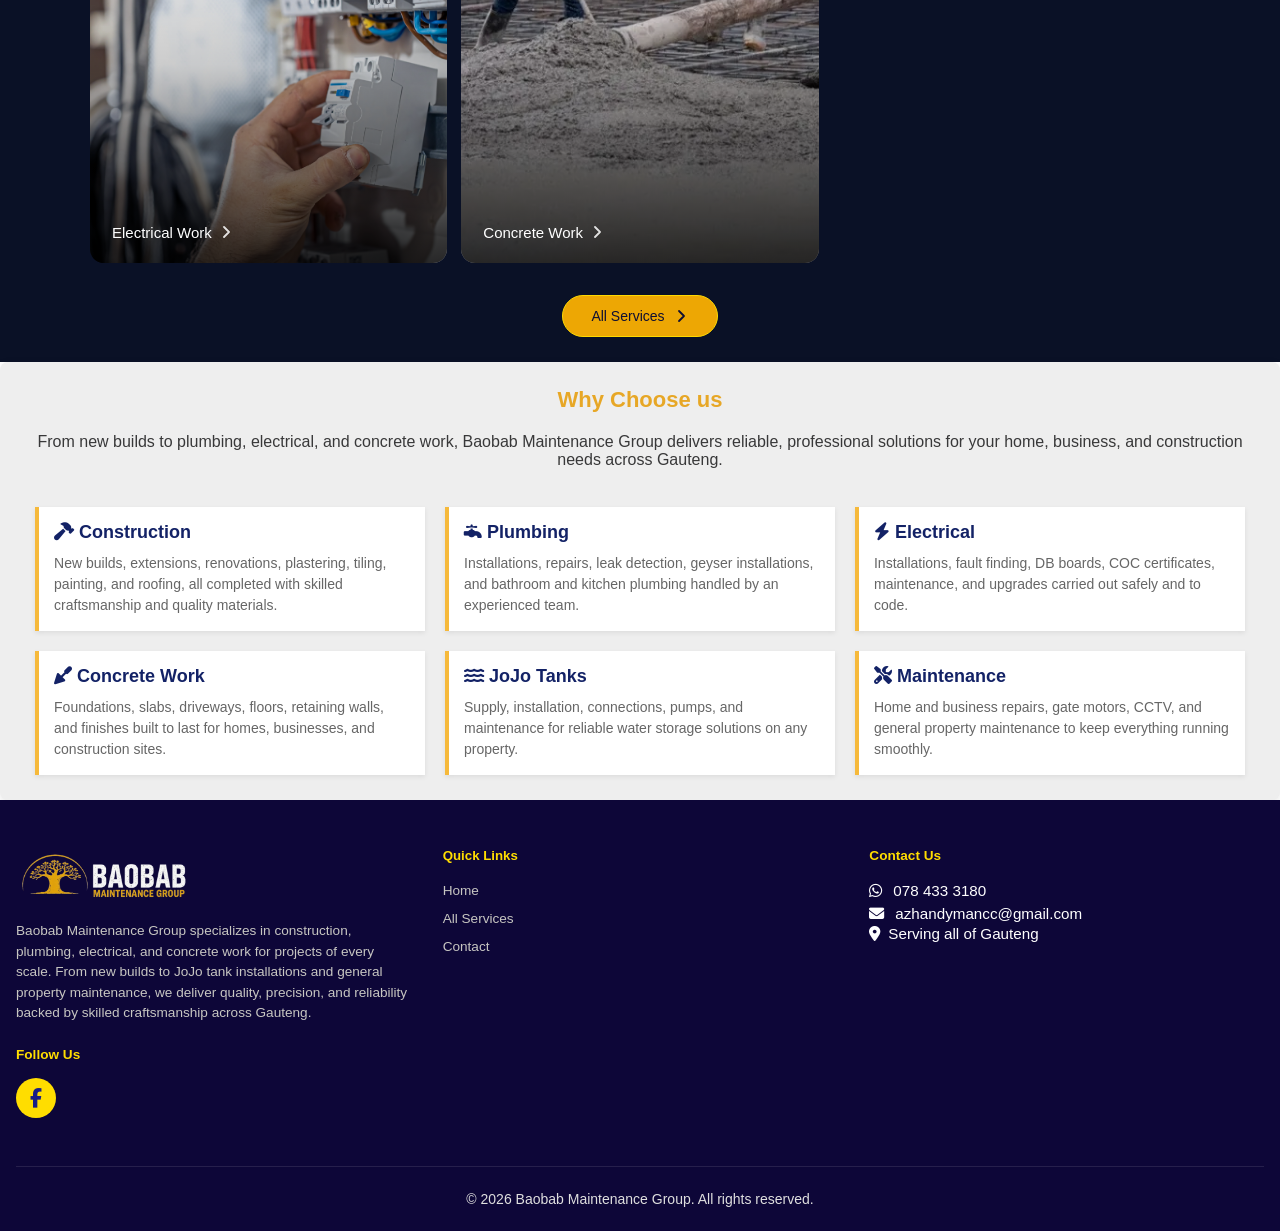
==== commit ded194b7: "gryu" ====
--- a/index.html
+++ b/index.html
@@ -414,52 +414,120 @@
   </style>
 
   
-<section class="why-section">
-    <div class="why-container">
-      <p class="why-eyebrow">Why choose us</p>
-      <h2 class="why-title">What sets us apart</h2>
-  
-      <div class="why-grid">
-        <div class="why-card">
-          <div class="why-icon"><i class="fas fa-certificate"></i></div>
-          <h3 class="why-card-title">Quality materials guaranteed</h3>
-          <p class="why-card-text">Every job is completed using quality materials and proper workmanship, giving you peace of mind and lasting results for your home or business.</p>
-        </div>
-  
-        <div class="why-card">
-          <div class="why-icon"><i class="fas fa-hard-hat"></i></div>
-          <h3 class="why-card-title">Skilled & reliable team</h3>
-          <p class="why-card-text">Our skilled and reliable team is committed to delivering exceptional craftsmanship, ensuring precision and durability in every construction, plumbing, and electrical project.</p>
-        </div>
-  
-        <div class="why-card">
-          <div class="why-icon"><i class="fas fa-handshake"></i></div>
-          <h3 class="why-card-title">Honest & affordable service</h3>
-          <p class="why-card-text">We keep our pricing competitive and our service honest, delivering a clean, neat, and professional finish that stands the test of time.</p>
-        </div>
-  
-        <div class="why-card">
-          <div class="why-icon"><i class="fas fa-map-marked-alt"></i></div>
-          <h3 class="why-card-title">Serving all of Gauteng</h3>
-          <p class="why-card-text">From homes to businesses and construction sites, we proudly serve clients across Gauteng, guaranteeing quality work on time, every time.</p>
-        </div>
-      </div>
-    </div>
-  </section>
-      
-     
-
-
-
-
-
-
-
-
-
-
-
-
+<style>
+  .services-list-container {
+      background-color: #eeeeee;
+      border-radius: 8px;
+      padding: 25px;
+      margin: 0px 0;
+      box-shadow: 0 3px 10px rgba(0,0,0,0.1);
+  }
+  
+  .services-list-container h2{
+      color: #e7a726;
+      margin-bottom: 20px;
+      text-align: center;
+      font-size: 22px;
+  }
+
+  .para{
+      color: #383839;
+      margin-bottom: 20px;
+      text-align: center;
+      font-size: 16px;
+  }
+  
+  .services-flex {
+      display: flex;
+      flex-wrap: wrap;
+      justify-content: center;
+      gap: 20px;
+  }
+  
+  .service-item {
+      background-color: white;
+      border-left: 4px solid #f6b93b;
+      padding: 15px;
+      width: calc(33.33% - 20px);
+      min-width: 250px;
+      box-shadow: 0 2px 5px rgba(0,0,0,0.08);
+      transition: transform 0.3s ease, box-shadow 0.3s ease;
+  }
+  
+  .service-item:hover {
+      transform: translateY(-5px);
+      box-shadow: 0 5px 15px rgba(0,0,0,0.1);
+  }
+  
+  .service-item h3 {
+      color: #132266;
+      margin-top: 0;
+      margin-bottom: 10px;
+      font-size: 18px;
+  }
+  
+  .service-item p {
+      color: #666;
+      font-size: 14px;
+      line-height: 1.5;
+      margin: 0;
+  }
+  
+  @media (max-width: 768px) {
+      .service-item {
+          width: 100%;
+      }
+  }
+</style>
+
+     
+
+
+
+
+
+
+
+
+
+
+
+<div class="services-list-container">
+  <h2> Why Choose us</h2>
+  <p class="para">From new builds to plumbing, electrical, and concrete work, Baobab Maintenance Group delivers reliable, professional solutions for your home, business, and construction needs across Gauteng.</p>
+</br >
+ <div class="services-flex">
+     <div class="service-item">
+         <h3><i class="fas fa-hammer"></i> Construction</h3>
+         <p>New builds, extensions, renovations, plastering, tiling, painting, and roofing, all completed with skilled craftsmanship and quality materials.</p>
+     </div>
+     
+     <div class="service-item">
+         <h3><i class="fas fa-faucet"></i> Plumbing</h3>
+         <p>Installations, repairs, leak detection, geyser installations, and bathroom and kitchen plumbing handled by an experienced team.</p>
+     </div>
+     
+     <div class="service-item">
+         <h3><i class="fas fa-bolt"></i> Electrical</h3>
+         <p>Installations, fault finding, DB boards, COC certificates, maintenance, and upgrades carried out safely and to code.</p>
+     </div>
+     
+     <div class="service-item">
+         <h3><i class="fas fa-trowel"></i> Concrete Work</h3>
+         <p>Foundations, slabs, driveways, floors, retaining walls, and finishes built to last for homes, businesses, and construction sites.</p>
+     </div>
+     
+     <div class="service-item">
+         <h3><i class="fas fa-water"></i> JoJo Tanks</h3>
+         <p>Supply, installation, connections, pumps, and maintenance for reliable water storage solutions on any property.</p>
+     </div>
+     
+     <div class="service-item">
+         <h3><i class="fas fa-tools"></i> Maintenance</h3>
+         <p>Home and business repairs, gate motors, CCTV, and general property maintenance to keep everything running smoothly.</p>
+     </div>
+ </div>
+</div>
 
 
 
--- a/styles.css
+++ b/styles.css
@@ -9,7 +9,7 @@
       
   /* HERO */
   .hero {
-    background: linear-gradient(rgba(20, 35, 60, 0.653), rgba(20, 35, 60, 0.596)), url("dubebg.webp") center/cover no-repeat;
+    background: linear-gradient(rgba(20, 35, 60, 0.653), rgba(20, 35, 60, 0.596)), url("constrb.jpg") center/cover no-repeat;
     color:#fff;
     padding: 100px 50px;
     
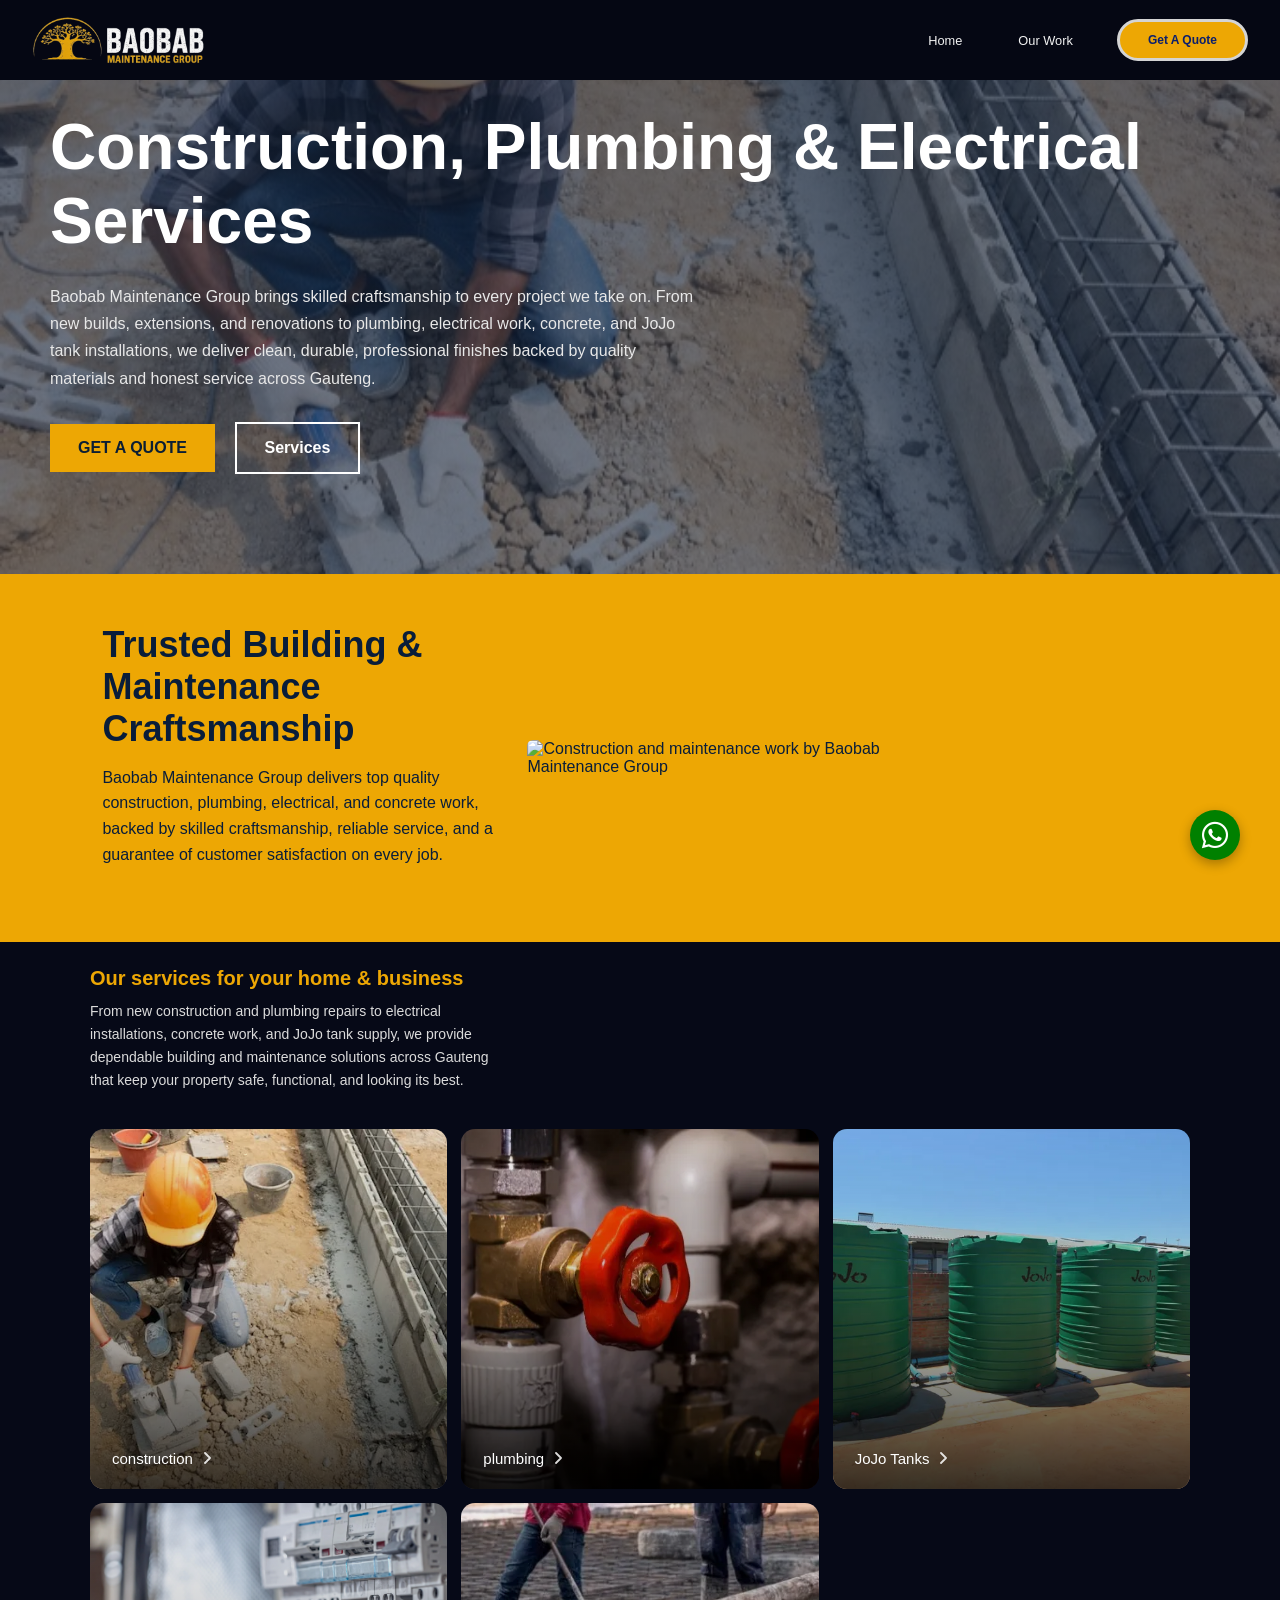
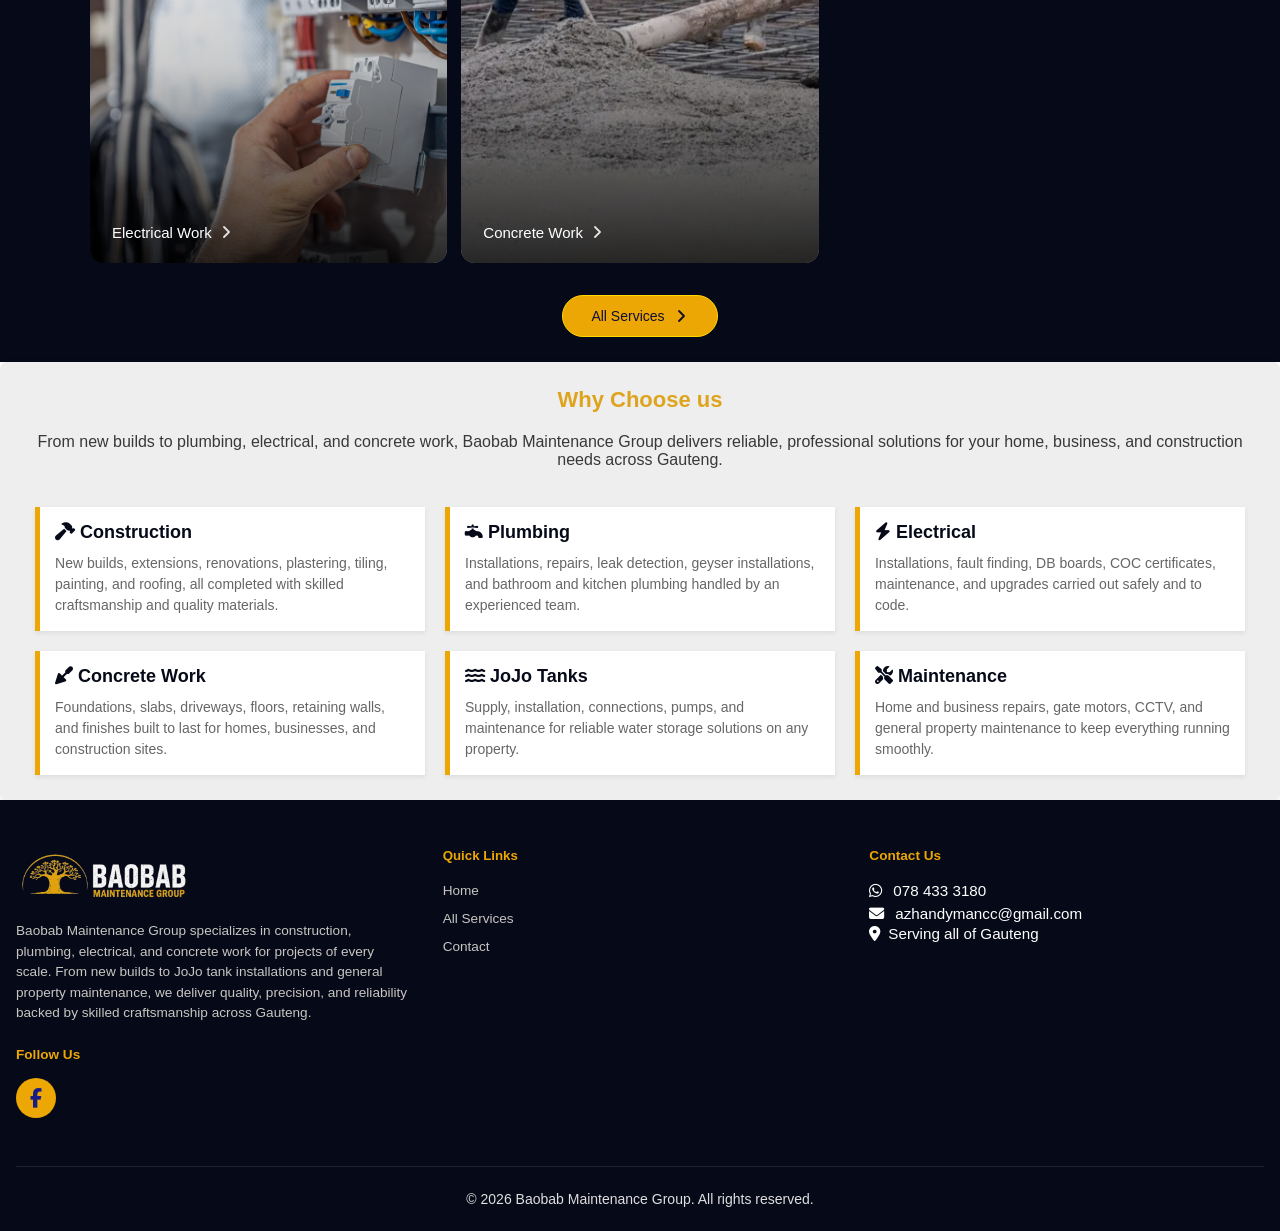
==== commit 78e80f9d: "release" ====
--- a/index.html
+++ b/index.html
@@ -88,7 +88,7 @@
     .magic
      {
       
-   background: #0a1126;
+   background: rgb(6, 9, 23);
       padding: 25px 25px;
     }
 
@@ -109,7 +109,7 @@
     .services-heading {
       font-size: 20px;
       font-weight: 600;
-      color: #ffd900;
+      color:#eda704;
       margin-bottom: 10px;
     }
 
@@ -424,7 +424,7 @@
   }
   
   .services-list-container h2{
-      color: #e7a726;
+      color: #dea41e;
       margin-bottom: 20px;
       text-align: center;
       font-size: 22px;
@@ -446,7 +446,7 @@
   
   .service-item {
       background-color: white;
-      border-left: 4px solid #f6b93b;
+      border-left: 5px solid #eda704;
       padding: 15px;
       width: calc(33.33% - 20px);
       min-width: 250px;
@@ -460,7 +460,7 @@
   }
   
   .service-item h3 {
-      color: #132266;
+      color: rgb(6, 9, 23);
       margin-top: 0;
       margin-bottom: 10px;
       font-size: 18px;
--- a/styles.css
+++ b/styles.css
@@ -75,7 +75,7 @@
 
 
     nav {
-        background:rgb(8, 17, 52);
+        background:rgb(5, 7, 19);
         padding: 0 32px;
         display: flex;
         align-items: center;
@@ -147,7 +147,7 @@
         display: grid;
         grid-template-rows: 0fr;
         flex-direction: column;
-        background: rgb(8, 17, 52);
+        background: rgb(6, 9, 23);
         position: absolute;
         color: #fdfdfd;
         top: 70px;
@@ -345,8 +345,8 @@
      /* ===== FOOTER STYLES ===== */
       /* ===== FOOTER STYLES ===== */
       .footer {
-        background:rgb(13, 6, 56);
-        color: rgb(255, 221, 0);
+        background:rgb(6, 9, 23);
+        color: #eda704;
         padding: 3rem 1rem 1.5rem;
     }
     
@@ -359,7 +359,7 @@
     }
     
     .footer-section h3 {
-        color: rgb(255, 221, 0);
+        color: #eda704;
         font-size: 0.85rem;
         margin-bottom: 1rem;
     }
@@ -426,7 +426,7 @@
         width: 40px;
         height: 40px;
         border-radius: 50%;
-        background: rgb(255, 221, 0);
+        background:#eda704;
         color: rgb(24, 29, 134) ;
         transition: all 0.3s ease;
         text-decoration: none;
